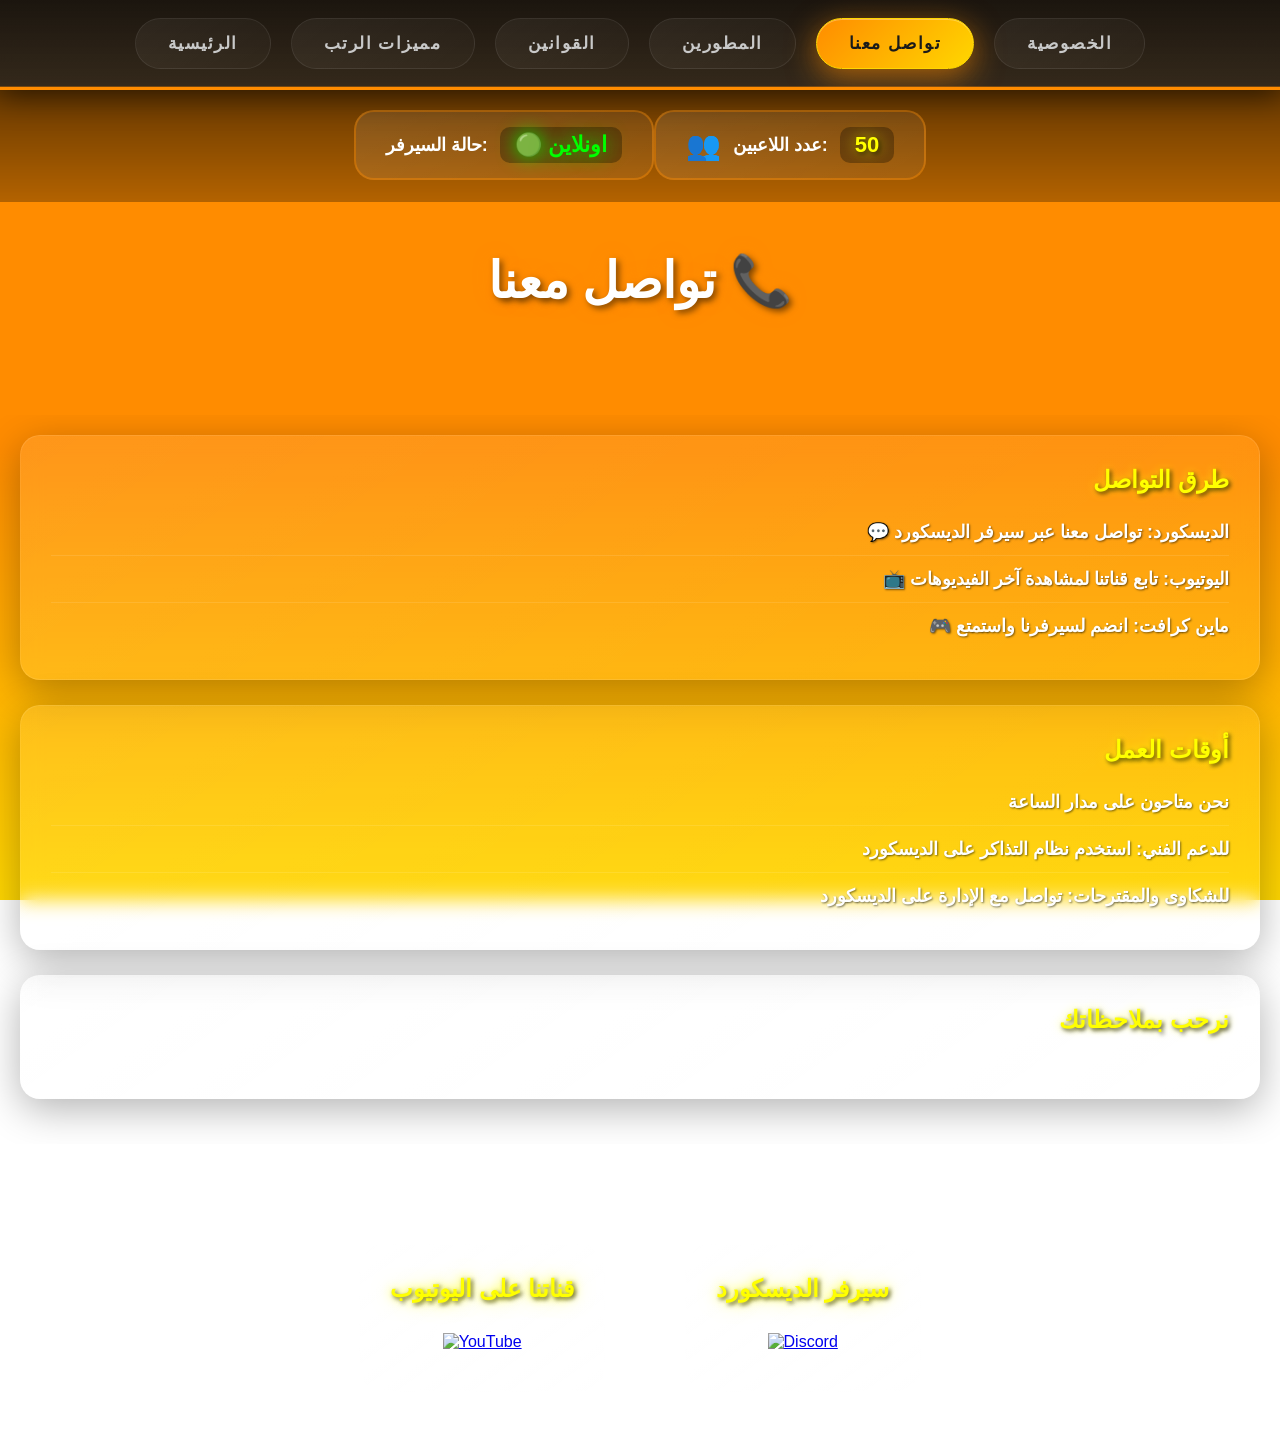
==== contact.html @ ff0eff97 "Add files via upload" ====
<!DOCTYPE html>
<html lang="ar">
<head>
    <meta charset="UTF-8">
    <meta name="viewport" content="width=device-width, initial-scale=1.0">
    <meta http-equiv="X-UA-Compatible" content="IE=edge">
    <meta name="description" content="تواصل معنا - XPMC Store">
    <meta name="keywords" content="XPMC, Minecraft, Server, Contact, تواصل">
    <meta http-equiv="Content-Security-Policy" content="default-src 'self'; script-src 'self' 'unsafe-inline'; style-src 'self' 'unsafe-inline' https://fonts.googleapis.com; font-src https://fonts.gstatic.com; img-src 'self' data: https://cdn-icons-png.flaticon.com;">
    <meta name="robots" content="noindex, nofollow">
    <title>XPMC Store - تواصل معنا</title>
    <link rel="icon" type="image/png" href="XPMC.png">
    <link rel="stylesheet" href="style.css">
    <script src="lang.js"></script>
    <script src="script.js"></script>
    <script>loadLanguage();</script>
</head>
<body>

    <nav>
        <a href="index.html" data-i18n="home">الرئيسية</a>
        <a href="features.html" data-i18n="features">مميزات الرتب</a>
        <a href="rules.html" data-i18n="rules">القوانين</a>
        <a href="team.html" data-i18n="team">المطورين</a>
        <a href="contact.html" class="active" data-i18n="contact">تواصل معنا</a>
        <a href="privacy.html" data-i18n="privacy">الخصوصية</a>
    </nav>

    <div class="server-status-bar">
        <div class="status-item server-status">
            <span class="status-label" data-i18n="serverStatus">حالة السيرفر:</span>
            <span class="status-value online" data-i18n="online">🟢 اونلاين</span>
        </div>
        <div class="status-item players-count">
            <span class="status-icon">👥</span>
            <span class="status-label" data-i18n="playersCount">عدد اللاعبين:</span>
            <span class="status-value">50</span>
        </div>
    </div>

    <header>
        <h1 data-i18n="contactTitle">تواصل معنا 📞</h1>
    </header>

    <section class="rules-container">
        
        <div class="rule-section">
            <h2 data-i18n="contactWays">طرق التواصل</h2>
            <ul>
                <li data-i18n="discord">💬 <strong>الديسكورد:</strong> تواصل معنا عبر سيرفر الديسكورد</li>
                <li data-i18n="youtube">📺 <strong>اليوتيوب:</strong> تابع قناتنا لمشاهدة آخر الفيديوهات</li>
                <li data-i18n="minecraft">🎮 <strong>ماين كرافت:</strong> انضم لسيرفرنا واستمتع</li>
            </ul>
        </div>

        <div class="rule-section">
            <h2 data-i18n="workHours">أوقات العمل</h2>
            <ul>
                <li data-i18n="available24">نحن متاحون على مدار الساعة</li>
                <li data-i18n="support">للدعم الفني: استخدم نظام التذاكر على الديسكورد</li>
                <li data-i18n="complaints">للشكاوى والمقترحات: تواصل مع الإدارة على الديسكورد</li>
            </ul>
        </div>

        <div class="rule-section">
            <h2 data-i18n="feedback">نرحب بملاحظاتك</h2>
            <p data-i18n="feedbackText">نحن نقدر ملاحظاتك واقتراحاتك لتطوير خدماتنا. لا تتردد في التواصل معنا!</p>
        </div>

    </section>

    <section class="social-section">
        <div class="social-item">
            <h2 data-i18n="youtubeChannel">قناتنا على اليوتيوب</h2>
            <a href="https://www.youtube.com/@_abdell_" target="_blank">
                <img src="https://cdn-icons-png.flaticon.com/512/1384/1384060.png" alt="YouTube" width="60">
            </a>
        </div>
        <div class="social-item">
            <h2 data-i18n="discordServer">سيرفر الديسكورد</h2>
            <a href="https://discord.gg/ksceUxcd" target="_blank">
                <img src="https://cdn-icons-png.flaticon.com/512/2111/2111370.png" alt="Discord" width="60">
            </a>
        </div>
    </section>

</body>
</html>
---- style.css ----
@import url('https://fonts.googleapis.com/css2?family=Tajawal:wght@400;500;700;800;900&display=swap');

* {
    margin: 0;
    padding: 0;
    box-sizing: border-box;
}

html {
    overflow-x: hidden;
}

body {
    font-family: 'Tajawal', sans-serif;
    background: linear-gradient(to bottom, #FF8C00 50%, #FFD700 100%);
    background-attachment: fixed;
    color: white;
    min-height: 100vh;
    text-align: center;
    overflow-x: hidden;
}

/* NAV */
nav {
    background: linear-gradient(180deg, rgba(15, 15, 15, 0.95), rgba(30, 30, 30, 0.9));
    padding: 18px 40px;
    display: flex;
    justify-content: center;
    align-items: center;
    gap: 20px;
    box-shadow: 0 5px 30px rgba(0, 0, 0, 0.6), inset 0 -1px 0 rgba(255, 140, 0, 0.3);
    border-bottom: 3px solid #FF8C00;
    position: sticky;
    top: 0;
    z-index: 1000;
    backdrop-filter: blur(10px);
    overflow-x: auto;
    white-space: nowrap;
    -webkit-overflow-scrolling: touch;
    scrollbar-width: none;
    scroll-behavior: smooth;
    -webkit-scroll-snap-type: x mandatory;
    scroll-snap-type: x mandatory;
}

nav::-webkit-scrollbar {
    display: none;
}

/* SERVER STATUS BAR */
.server-status-bar {
    display: flex;
    justify-content: center;
    align-items: center;
    padding: 20px 40px;
    background: linear-gradient(180deg, rgba(0,0,0,0.6), rgba(0,0,0,0.3));
    border-bottom: 2px solid rgba(255, 140, 0, 0.5);
}

.status-item {
    display: flex;
    align-items: center;
    gap: 12px;
    padding: 15px 30px;
    border-radius: 20px;
    background: linear-gradient(145deg, rgba(255, 255, 255, 0.1), rgba(255, 255, 255, 0.05));
    border: 2px solid rgba(255, 140, 0, 0.4);
    transition: all 0.4s cubic-bezier(0.34, 1.56, 0.64, 1);
}

.status-item:hover {
    transform: translateY(-3px) scale(1.02);
    box-shadow: 0 10px 30px rgba(255, 140, 0, 0.4);
    border-color: rgba(255, 215, 0, 0.6);
}

.status-icon {
    font-size: 28px;
    animation: bounce 1s ease-in-out infinite;
}

@keyframes bounce {
    0%, 100% { transform: translateY(0); }
    50% { transform: translateY(-5px); }
}

.status-label {
    font-size: 18px;
    font-weight: 700;
    color: #FFFFFF;
}

.status-value {
    font-size: 22px;
    font-weight: 900;
    color: #FFFF00;
    text-shadow: 0 0 15px rgba(255, 255, 0, 0.8), 2px 2px 4px rgba(0,0,0,0.8);
    background: rgba(0, 0, 0, 0.3);
    padding: 5px 15px;
    border-radius: 10px;
}

.status-value.online {
    color: #00FF00;
    text-shadow: 0 0 20px rgba(0, 255, 0, 0.9);
    animation: pulse 1.5s ease-in-out infinite;
}

@keyframes pulse {
    0%, 100% { opacity: 1; }
    50% { opacity: 0.7; }
}

@keyframes float {
    0%, 100% { transform: translateY(0); }
    50% { transform: translateY(-8px); }
}

nav a {
    color: #c9c9c9;
    text-decoration: none;
    font-size: 17px;
    padding: 14px 32px;
    border-radius: 30px;
    transition: all 0.4s cubic-bezier(0.34, 1.56, 0.64, 1);
    font-weight: 800;
    letter-spacing: 1.5px;
    text-transform: uppercase;
    position: relative;
    background: linear-gradient(145deg, rgba(255,255,255,0.05), rgba(255,255,255,0.02));
    border: 1px solid rgba(255, 255, 255, 0.08);
    flex-shrink: 0;
}

nav a::before {
    content: '';
    position: absolute;
    top: 0;
    left: 0;
    width: 100%;
    height: 100%;
    border-radius: 30px;
    background: linear-gradient(135deg, #FF8C00, #FFD700);
    opacity: 0;
    transition: all 0.4s ease;
    z-index: -1;
}

nav a:hover {
    color: white;
    transform: translateY(-4px) scale(1.02);
    box-shadow: 0 12px 35px rgba(255, 140, 0, 0.5), 0 4px 15px rgba(0, 0, 0, 0.3);
    border-color: rgba(255, 215, 0, 0.5);
    text-shadow: 0 2px 4px rgba(0, 0, 0, 0.3);
}

nav a.active {
    background: linear-gradient(135deg, #FF8C00, #FFD700);
    color: #1a1a1a;
    box-shadow: 0 8px 30px rgba(255, 140, 0, 0.6), inset 0 1px 0 rgba(255, 255, 255, 0.3);
    border-color: #FFD700;
    text-shadow: none;
}

/* Language Button */
.lang-btn {
    padding: 8px 16px;
    border-radius: 20px;
    border: 2px solid #FFD700;
    background: transparent;
    color: #FFD700;
    font-weight: 800;
    font-size: 14px;
    cursor: pointer;
    transition: all 0.3s;
    margin-left: 15px;
    flex-shrink: 0;
}

.lang-btn:hover {
    background: #FFD700;
    color: #1a1a1a;
}


.user-info {
    display: flex;
    align-items: center;
    gap: 15px;
}

.user-name {
    color: #FFD700;
    font-weight: 700;
}

.logout-btn {
    padding: 6px 14px;
    border-radius: 15px;
    border: none;
    background: #dc3545;
    color: white;
    font-size: 12px;
    cursor: pointer;
    transition: all 0.3s;
}

.logout-btn:hover {
    background: #c82333;
}

/* HEADER */
header {
    padding: 50px 20px;
    position: relative;
}

.logo {
    width: 140px;
    height: auto;
    border-radius: 20px;
    box-shadow: 0 0 30px rgba(255, 140, 0, 0.6);
    margin-bottom: 20px;
    transition: all 0.4s;
    border: 3px solid rgba(255, 215, 0, 0.3);
}

.logo:hover {
    transform: scale(1.05) rotate(2deg);
    box-shadow: 0 0 50px rgba(255, 140, 0, 0.8);
}

.tagline {
    font-size: 24px;
    margin-bottom: 30px;
    font-weight: bold;
    color: #FFFFFF;
    text-shadow: 2px 2px 4px rgba(0,0,0,0.7);
}

.server-info {
    display: flex;
    justify-content: center;
    gap: 20px;
    flex-wrap: wrap;
}

.ip-box {
    background: linear-gradient(145deg, rgba(0,0,0,0.7), rgba(0,0,0,0.5));
    padding: 18px 30px;
    border-radius: 15px;
    cursor: pointer;
    transition: all 0.4s cubic-bezier(0.34, 1.56, 0.64, 1);
    border: 2px solid #FF8C00;
    position: relative;
    overflow: hidden;
}

.ip-box::before {
    content: '';
    position: absolute;
    top: 0;
    left: -100%;
    width: 100%;
    height: 100%;
    background: linear-gradient(90deg, transparent, rgba(255,255,255,0.1), transparent);
    transition: 0.5s;
}

.ip-box:hover::before {
    left: 100%;
}

.ip-box:hover {
    background: linear-gradient(135deg, #FF8C00, #FFA500);
    transform: scale(1.05) translateY(-3px);
    box-shadow: 0 10px 30px rgba(255, 140, 0, 0.5);
    border-color: #FFD700;
}

.ip-label {
    display: block;
    font-size: 14px;
    color: #FFFF00;
    margin-bottom: 5px;
    text-shadow: 0 0 8px rgba(255, 255, 0, 0.6);
    font-weight: bold;
}

.ip-box:hover .ip-label {
    color: white;
}

.ip-address {
    font-size: 18px;
    font-weight: bold;
    font-family: monospace;
}

.how-to-buy {
    margin-top: 30px;
    padding: 22px 35px;
    background: linear-gradient(135deg, rgba(255,140,0,0.3), rgba(255,215,0,0.3));
    border: 3px solid #FFFF00;
    border-radius: 18px;
    font-size: 18px;
    max-width: 700px;
    margin-left: auto;
    margin-right: auto;
    font-weight: bold;
    text-shadow: 1px 1px 2px rgba(0,0,0,0.5);
    box-shadow: 0 5px 25px rgba(255, 215, 0, 0.3);
    transition: all 0.3s;
    color: #FFFF00;
}

.how-to-buy:hover {
    transform: translateY(-3px);
    box-shadow: 0 8px 35px rgba(255, 215, 0, 0.4);
}

.work-time {
    margin-top: 20px;
    font-size: 18px;
    font-weight: 700;
    color: #00FF00;
    text-shadow: 0 0 15px rgba(0, 255, 0, 0.7), 2px 2px 4px rgba(0,0,0,0.8);
    animation: pulse 2s ease-in-out infinite;
}

.buy-hint {
    display: none;
}

header h1 {
    font-size: 50px;
    margin-bottom: 15px;
    color: #FFFFFF;
    font-weight: 900;
    text-shadow: 3px 3px 6px rgba(0,0,0,0.5), 0 0 20px rgba(255, 140, 0, 0.3);
    animation: headerGlow 2s ease-in-out infinite alternate;
}

@keyframes headerGlow {
    from {
        text-shadow: 3px 3px 6px rgba(0,0,0,0.5), 0 0 20px rgba(255, 140, 0, 0.3);
    }
    to {
        text-shadow: 3px 3px 6px rgba(0,0,0,0.5), 0 0 40px rgba(255, 140, 0, 0.6);
    }
}

/* CARDS */
.lands {
    display: flex;
    justify-content: center;
    flex-wrap: wrap;
    gap: 30px;
    margin-top: 40px;
}

.card {
    background: linear-gradient(145deg, rgba(255, 255, 255, 0.1), rgba(255, 255, 255, 0.05));
    backdrop-filter: blur(10px);
    padding: 35px 30px;
    border-radius: 25px;
    width: 280px;
    transition: all 0.4s cubic-bezier(0.34, 1.56, 0.64, 1);
    box-shadow: 0 10px 40px rgba(0,0,0,0.4);
    border: 1px solid rgba(255, 255, 255, 0.1);
    position: relative;
    overflow: hidden;
}

.card::before {
    content: '';
    position: absolute;
    top: 0;
    left: 0;
    width: 100%;
    height: 4px;
    background: linear-gradient(90deg, #FF8C00, #FFD700);
}

.card:hover {
    transform: translateY(-15px) scale(1.02);
    box-shadow: 0 20px 50px rgba(255, 140, 0, 0.4);
    border-color: rgba(255, 215, 0, 0.3);
}

.card h2 {
    font-size: 38px;
    margin-bottom: 25px;
    color: #FFFF00;
    font-weight: 900;
    text-shadow: 0 0 20px rgba(255, 255, 0, 0.9), 0 0 40px rgba(255, 255, 0, 0.5), 2px 2px 4px rgba(0,0,0,0.8);
}

.card p {
    font-size: 28px;
    line-height: 2.2;
    color: #FFFFFF;
    text-shadow: 1px 1px 2px rgba(0,0,0,0.8);
    font-weight: 700;
}

.card ul {
    list-style: none;
    text-align: right;
    margin-top: 15px;
}

.card li {
    padding: 12px 0;
    font-size: 26px;
    font-weight: 700;
    color: #FFFFFF;
    text-shadow: 1px 1px 2px rgba(0,0,0,0.8);
}

.features {
    display: flex;
    justify-content: center;
    flex-wrap: wrap;
    gap: 35px;
    margin-top: 50px;
    padding: 30px;
}

/* RULES PAGE */
.rules-container {
    max-width: 800px;
    margin: 40px auto;
    padding: 20px;
    text-align: right;
}

.rule-section {
    background: linear-gradient(145deg, rgba(255, 255, 255, 0.1), rgba(255, 255, 255, 0.05));
    backdrop-filter: blur(10px);
    padding: 30px;
    border-radius: 20px;
    margin-bottom: 25px;
    box-shadow: 0 10px 40px rgba(0,0,0,0.3);
    border: 1px solid rgba(255, 255, 255, 0.1);
    transition: all 0.3s;
}

.rule-section:hover {
    transform: translateY(-5px);
    box-shadow: 0 15px 50px rgba(255, 140, 0, 0.2);
    border-color: rgba(255, 215, 0, 0.2);
}

.rule-section h2 {
    color: #FFFF00;
    margin-bottom: 15px;
    font-size: 24px;
    font-weight: 800;
    text-shadow: 0 0 10px rgba(255, 255, 0, 0.6), 2px 2px 4px rgba(0,0,0,0.8);
}

.rule-section ul {
    list-style: none;
}

.rule-section li {
    padding: 12px 0;
    border-bottom: 1px solid rgba(255,255,255,0.1);
    color: #FFFFFF;
    text-shadow: 1px 1px 2px rgba(0,0,0,0.5);
    font-size: 18px;
    font-weight: 600;
}

.rule-section li:last-child {
    border-bottom: none;
}

.rule-num {
    background: #FF8C00;
    color: white;
    padding: 3px 8px;
    border-radius: 5px;
    margin-left: 10px;
    font-size: 12px;
}

.punishments li {
    font-size: 16px;
}

.note {
    color: #FFFF00;
    margin-top: 15px;
    font-style: italic;
    text-shadow: 0 0 8px rgba(255, 255, 0, 0.5), 1px 1px 2px rgba(0,0,0,0.8);
}

/* TEAM PAGE */
.team-container {
    max-width: 800px;
    margin: 40px auto;
    padding: 20px;
}

.team-section {
    margin-bottom: 30px;
}

.team-section h2 {
    color: #FFFF00;
    margin-bottom: 15px;
    font-size: 24px;
    font-weight: 800;
    text-shadow: 0 0 10px rgba(255, 255, 0, 0.6), 2px 2px 4px rgba(0,0,0,0.8);
}

.team-card {
    background: linear-gradient(145deg, rgba(255, 255, 255, 0.1), rgba(255, 255, 255, 0.05));
    backdrop-filter: blur(10px);
    padding: 25px;
    border-radius: 20px;
    margin-bottom: 20px;
    box-shadow: 0 10px 40px rgba(0,0,0,0.3);
    text-align: center;
    border: 2px solid rgba(255, 140, 0, 0.3);
    transition: all 0.4s;
}

.team-card:hover {
    transform: translateY(-5px);
    box-shadow: 0 15px 50px rgba(255, 140, 0, 0.3);
}

.team-card.owner {
    border: 2px solid #FFD700;
    background: linear-gradient(145deg, rgba(255, 215, 0, 0.15), rgba(255, 215, 0, 0.05));
}

.team-card h3 {
    font-size: 22px;
    margin-bottom: 8px;
    color: #FFFFFF;
}

.team-card h3.owner-name {
    color: #FF0000;
    font-size: 28px;
    font-weight: 900;
    text-shadow: 0 0 15px rgba(255, 0, 0, 0.8), 0 0 30px rgba(255, 0, 0, 0.5), 2px 2px 4px rgba(0,0,0,0.8);
    text-decoration: underline;
    text-decoration-color: #FFD700;
    text-underline-offset: 5px;
}

.team-card h3.dev-name {
    color: #0099FF;
    font-size: 24px;
    font-weight: 800;
    text-shadow: 0 0 15px rgba(0, 153, 255, 0.8), 0 0 30px rgba(0, 153, 255, 0.5), 2px 2px 4px rgba(0,0,0,0.8);
}

.team-card h3.assistant-name {
    color: #0a0a0a;
    font-size: 24px;
    font-weight: 800;
    text-shadow: 0 0 15px rgba(255, 255, 255, 0.9), 2px 2px 4px rgba(255,255,255,1);
}

/* THANK YOU SECTION */
.thank-you-section {
    background: linear-gradient(145deg, rgba(255, 140, 0, 0.2), rgba(255, 215, 0, 0.1));
    padding: 30px;
    margin: 30px auto;
    max-width: 600px;
    border-radius: 20px;
    border: 2px solid rgba(255, 215, 0, 0.3);
    box-shadow: 0 10px 40px rgba(0,0,0,0.3);
}

.thank-you-section p {
    font-size: 22px;
    font-weight: 700;
    color: #FFFFFF;
    text-shadow: 1px 1px 3px rgba(0,0,0,0.5);
    margin-bottom: 15px;
}

.developer-credit {
    font-size: 20px !important;
    color: #e0e0e0 !important;
}

.dev-highlight {
    color: #0099FF !important;
    font-weight: 900;
    text-shadow: 0 0 15px rgba(0, 153, 255, 0.8), 2px 2px 4px rgba(0,0,0,0.5);
}

.team-card p {
    color: #FFFFFF;
    text-shadow: 1px 1px 2px rgba(0,0,0,0.5);
}

.team-card p.light-text {
    color: #FFFFFF;
    font-weight: 500;
    text-shadow: 1px 1px 2px rgba(0,0,0,0.5);
}

.team-card p.owner-text {
    color: #FFFF00;
    font-weight: bold;
    text-shadow: 0 0 8px rgba(255, 255, 0, 0.5);
}

.team-card p.assistant-text {
    color: #00ffcc;
}

.price {
    color: #FFFF00;
    font-size: 22px;
    margin: 18px 0;
    font-weight: bold;
    text-shadow: 0 0 15px rgba(255, 255, 0, 0.7), 2px 2px 4px rgba(0,0,0,0.8);
}

/* MODERN BUTTON */
button {
    padding: 14px 30px;
    border-radius: 50px;
    border: none;
    font-size: 16px;
    cursor: pointer;
    background: linear-gradient(135deg, #FF8C00, #FFD700);
    color: white;
    font-weight: bold;
    transition: all 0.4s cubic-bezier(0.34, 1.56, 0.64, 1);
    box-shadow: 0 5px 20px rgba(255, 140, 0, 0.4);
    position: relative;
    overflow: hidden;
}

button::before {
    content: '';
    position: absolute;
    top: 0;
    left: -100%;
    width: 100%;
    height: 100%;
    background: linear-gradient(90deg, transparent, rgba(255,255,255,0.3), transparent);
    transition: 0.5s;
}

button:hover::before {
    left: 100%;
}

button:hover {
    transform: scale(1.08) translateY(-3px);
    box-shadow: 0 10px 30px rgba(255, 215, 0, 0.6);
}

/* POPUP */
.popup {
    display: none;
    position: fixed;
    inset: 0;
    background: rgba(0,0,0,0.85);
    backdrop-filter: blur(5px);
    z-index: 2000;
}

.popup-content {
    background: linear-gradient(145deg, #2a1a0a, #1a0f05);
    padding: 35px;
    width: 350px;
    border-radius: 25px;
    margin: 150px auto;
    box-shadow: 0 0 50px rgba(255, 140, 0, 0.5), inset 0 0 30px rgba(255, 140, 0, 0.1);
    border: 2px solid rgba(255, 215, 0, 0.3);
    position: relative;
    animation: popupSlide 0.3s ease;
}

@keyframes popupSlide {
    from {
        opacity: 0;
        transform: translateY(-30px);
    }
    to {
        opacity: 1;
        transform: translateY(0);
    }
}

.popup-content h2 {
    margin-bottom: 15px;
    color: #FFFF00;
    text-shadow: 0 0 10px rgba(255, 255, 0, 0.7), 2px 2px 4px rgba(0,0,0,0.8);
}

input {
    padding: 14px 18px;
    width: 100%;
    border-radius: 12px;
    border: 2px solid rgba(255, 140, 0, 0.3);
    margin: 15px 0;
    outline: none;
    background: rgba(0, 0, 0, 0.5);
    color: white;
    font-size: 16px;
    transition: all 0.3s;
}

input:focus {
    border-color: #FFD700;
    box-shadow: 0 0 15px rgba(255, 215, 0, 0.3);
}

.close {
    background: linear-gradient(135deg, #dc3545, #c82333);
    color: white;
    margin-top: 10px;
    border: none;
}

.close:hover {
    background: linear-gradient(135deg, #c82333, #bd2130);
    box-shadow: 0 5px 20px rgba(220, 53, 69, 0.5);
}

/* SOCIAL SECTION */
.lands, .features, .team-container, .rules-container {
    max-width: 100%;
    overflow-x: hidden;
}

.social-section {
    margin-top: 60px;
    padding: 40px;
    display: flex;
    justify-content: center;
    gap: 80px;
    flex-wrap: wrap;
    max-width: 100%;
    overflow-x: hidden;
}

.social-item {
    text-align: center;
    background: linear-gradient(145deg, rgba(255, 255, 255, 0.08), rgba(255, 255, 255, 0.03));
    padding: 30px;
    border-radius: 25px;
    backdrop-filter: blur(10px);
    border: 1px solid rgba(255, 255, 255, 0.1);
    transition: all 0.4s;
}

.social-item:hover {
    transform: translateY(-10px);
    box-shadow: 0 20px 50px rgba(255, 140, 0, 0.3);
    border-color: rgba(255, 215, 0, 0.3);
}

.social-item h2 {
    margin-bottom: 20px;
    font-size: 24px;
    font-weight: 800;
    color: #FFFF00;
    text-shadow: 0 0 10px rgba(255, 255, 0, 0.8), 0 0 20px rgba(255, 255, 0, 0.5), 2px 2px 4px rgba(0,0,0,0.8);
}

.social-item a {
    display: inline-block;
    transition: all 0.4s cubic-bezier(0.34, 1.56, 0.64, 1);
    padding: 10px;
    border-radius: 15px;
    background: rgba(255, 255, 255, 0.1);
}

.social-item a:hover {
    transform: scale(1.15) translateY(-5px);
    background: rgba(255, 255, 255, 0.2);
    box-shadow: 0 10px 30px rgba(255, 140, 0, 0.4);
}

/* Mobile Navigation - Horizontal Scroll */
@media screen and (max-width: 768px) {
    nav {
        padding: 12px 15px;
        gap: 8px;
        justify-content: flex-start;
    }
    
    nav a {
        padding: 8px 14px;
        font-size: 12px;
        scroll-snap-align: center;
    }
    
    .lang-btn {
        padding: 6px 10px;
        font-size: 11px;
        margin-left: 6px;
        scroll-snap-align: center;
    }
    
    /* Scroll hint arrows */
    nav::after,
    nav::before {
        content: '';
        position: absolute;
        top: 50%;
        transform: translateY(-50%);
        width: 40px;
        height: 40px;
        background: linear-gradient(to right, rgba(0,0,0,0.8), transparent);
        pointer-events: none;
        opacity: 0.5;
    }
    
    nav::before {
        left: 0;
        background: linear-gradient(to right, rgba(0,0,0,0.8), transparent);
    }
    
    nav::after {
        right: 0;
        background: linear-gradient(to left, rgba(0,0,0,0.8), transparent);
    }
}
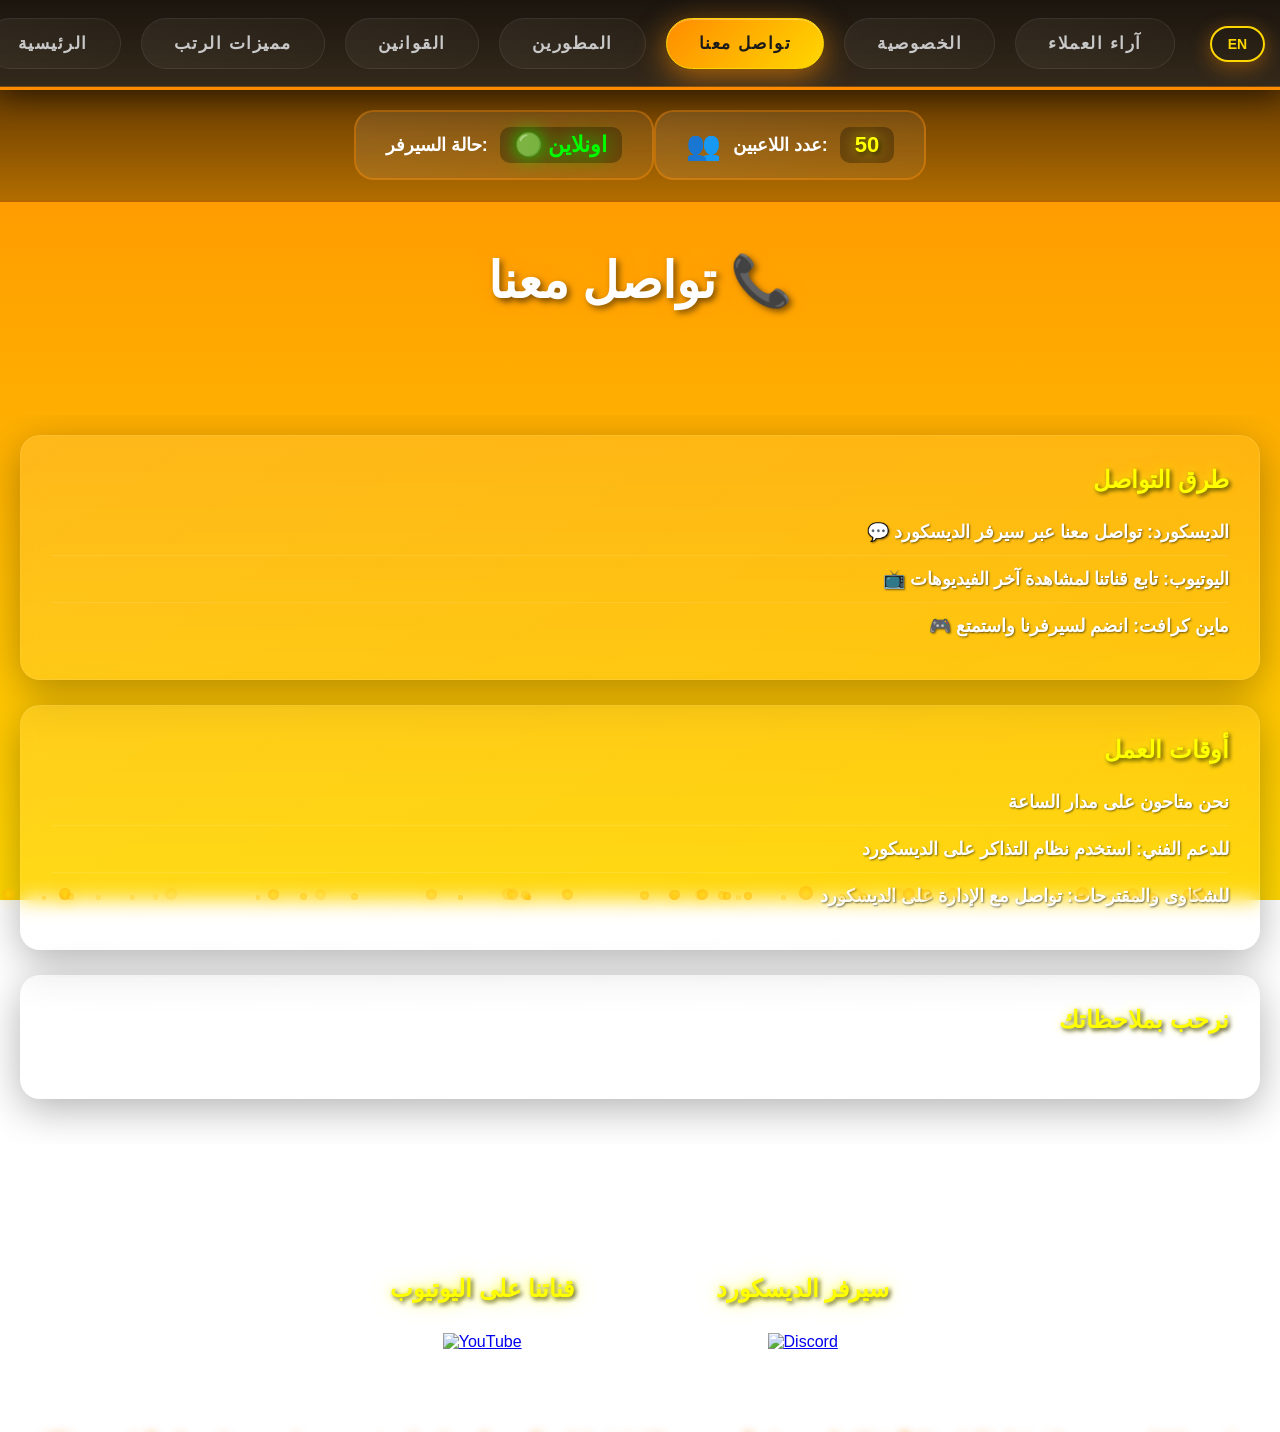
==== commit 811635b1: "Add files via upload" ====
--- a/contact.html
+++ b/contact.html
@@ -24,6 +24,8 @@
         <a href="team.html" data-i18n="team">المطورين</a>
         <a href="contact.html" class="active" data-i18n="contact">تواصل معنا</a>
         <a href="privacy.html" data-i18n="privacy">الخصوصية</a>
+        <a href="reviews.html" data-i18n="reviews">آراء العملاء</a>
+        <button id="langBtn" class="lang-btn" onclick="changeLanguage()">EN</button>
     </nav>
 
     <div class="server-status-bar">
--- a/style.css
+++ b/style.css
@@ -12,12 +12,69 @@
 
 body {
     font-family: 'Tajawal', sans-serif;
-    background: linear-gradient(to bottom, #FF8C00 50%, #FFD700 100%);
+    background: linear-gradient(to bottom, #FF8C00, #FFD700);
     background-attachment: fixed;
     color: white;
     min-height: 100vh;
     text-align: center;
     overflow-x: hidden;
+    position: relative;
+}
+
+/* Particles Animation */
+.particle {
+    position: fixed;
+    background: radial-gradient(circle, #FFD700, #FF8C00);
+    border-radius: 50%;
+    pointer-events: none;
+    z-index: 0;
+    animation: fall linear infinite;
+    box-shadow: 0 0 10px rgba(255, 140, 0, 0.5);
+}
+
+.particle-rise {
+    position: fixed;
+    background: radial-gradient(circle, #FFD700, #FFA500);
+    border-radius: 50%;
+    pointer-events: none;
+    z-index: 0;
+    animation: rise linear infinite;
+    box-shadow: 0 0 15px rgba(255, 215, 0, 0.6);
+    bottom: 0;
+}
+
+@keyframes fall {
+    0% {
+        transform: translateY(-100vh) rotate(0deg);
+        opacity: 0;
+    }
+    10% {
+        opacity: 1;
+    }
+    90% {
+        opacity: 1;
+    }
+    100% {
+        transform: translateY(100vh) rotate(360deg);
+        opacity: 0;
+    }
+}
+
+@keyframes rise {
+    0% {
+        transform: translateY(100vh) rotate(0deg);
+        opacity: 0;
+    }
+    10% {
+        opacity: 1;
+    }
+    90% {
+        opacity: 0.8;
+    }
+    100% {
+        transform: translateY(-100vh) rotate(-180deg);
+        opacity: 0;
+    }
 }
 
 /* NAV */
@@ -278,6 +335,31 @@
     border-color: #FFD700;
 }
 
+.ip-box:active {
+    transform: scale(0.95) translateY(0);
+    box-shadow: 0 5px 15px rgba(255, 140, 0, 0.3);
+}
+
+.ip-box.copied {
+    background: linear-gradient(135deg, #00c853, #69f0ae) !important;
+    border-color: #00FF00 !important;
+    animation: copyPulse 0.5s ease-out;
+}
+
+.ip-box.copied .ip-label {
+    color: white;
+}
+
+.ip-box.copied .ip-address {
+    color: #1a1a2e;
+}
+
+@keyframes copyPulse {
+    0% { transform: scale(1); }
+    50% { transform: scale(1.1); }
+    100% { transform: scale(1); }
+}
+
 .ip-label {
     display: block;
     font-size: 14px;
@@ -328,6 +410,86 @@
     animation: pulse 2s ease-in-out infinite;
 }
 
+/* Modern Toast Notification */
+.copy-toast {
+    position: fixed;
+    bottom: 30px;
+    left: 50%;
+    transform: translateX(-50%) translateY(100px);
+    background: linear-gradient(135deg, #1a1a2e 0%, #16213e 50%, #0f3460 100%);
+    padding: 16px 24px;
+    border-radius: 16px;
+    display: flex;
+    align-items: center;
+    gap: 16px;
+    box-shadow: 0 10px 40px rgba(0, 0, 0, 0.5), 
+                0 0 20px rgba(255, 140, 0, 0.2),
+                inset 0 1px 0 rgba(255, 255, 255, 0.1);
+    border: 1px solid rgba(255, 140, 0, 0.3);
+    z-index: 9999;
+    opacity: 0;
+    transition: all 0.4s cubic-bezier(0.34, 1.56, 0.64, 1);
+}
+
+.copy-toast.show {
+    transform: translateX(-50%) translateY(0);
+    opacity: 1;
+}
+
+.toast-icon {
+    width: 48px;
+    height: 48px;
+    background: linear-gradient(135deg, #FF8C00, #FFD700);
+    border-radius: 12px;
+    display: flex;
+    align-items: center;
+    justify-content: center;
+    font-size: 24px;
+    box-shadow: 0 4px 15px rgba(255, 140, 0, 0.4);
+}
+
+.toast-content {
+    display: flex;
+    flex-direction: column;
+    gap: 4px;
+}
+
+.toast-message {
+    color: #FFFFFF;
+    font-size: 16px;
+    font-weight: 700;
+}
+
+.toast-ip {
+    color: #FFD700;
+    font-size: 14px;
+    font-family: monospace;
+    background: rgba(255, 215, 0, 0.1);
+    padding: 4px 10px;
+    border-radius: 6px;
+}
+
+.toast-check {
+    width: 32px;
+    height: 32px;
+    background: linear-gradient(135deg, #00c853, #69f0ae);
+    border-radius: 50%;
+    display: flex;
+    align-items: center;
+    justify-content: center;
+    color: white;
+    font-weight: bold;
+    font-size: 18px;
+    box-shadow: 0 4px 15px rgba(0, 200, 83, 0.4);
+    animation: popIn 0.3s ease-out;
+}
+
+@keyframes popIn {
+    0% { transform: scale(0); }
+    70% { transform: scale(1.2); }
+    100% { transform: scale(1); }
+}
+
 .buy-hint {
     display: none;
 }
@@ -352,24 +514,11 @@
 
 /* CARDS */
 .lands {
-    display: flex;
-    justify-content: center;
-    flex-wrap: wrap;
-    gap: 30px;
-    margin-top: 40px;
+    display: none;
 }
 
 .card {
-    background: linear-gradient(145deg, rgba(255, 255, 255, 0.1), rgba(255, 255, 255, 0.05));
-    backdrop-filter: blur(10px);
-    padding: 35px 30px;
-    border-radius: 25px;
-    width: 280px;
-    transition: all 0.4s cubic-bezier(0.34, 1.56, 0.64, 1);
-    box-shadow: 0 10px 40px rgba(0,0,0,0.4);
-    border: 1px solid rgba(255, 255, 255, 0.1);
-    position: relative;
-    overflow: hidden;
+    display: none;
 }
 
 .card::before {
@@ -419,12 +568,7 @@
 }
 
 .features {
-    display: flex;
-    justify-content: center;
-    flex-wrap: wrap;
-    gap: 35px;
-    margin-top: 50px;
-    padding: 30px;
+    display: none;
 }
 
 /* RULES PAGE */
@@ -554,6 +698,16 @@
     text-underline-offset: 5px;
 }
 
+.team-card .owner-avatar {
+    width: 120px;
+    height: 120px;
+    border-radius: 50%;
+    margin-bottom: 15px;
+    border: 3px solid #FF0000;
+    object-fit: cover;
+    box-shadow: 0 0 15px rgba(255, 0, 0, 0.5);
+}
+
 .team-card h3.dev-name {
     color: #0099FF;
     font-size: 24px;
@@ -561,11 +715,31 @@
     text-shadow: 0 0 15px rgba(0, 153, 255, 0.8), 0 0 30px rgba(0, 153, 255, 0.5), 2px 2px 4px rgba(0,0,0,0.8);
 }
 
+.team-card .dev-avatar {
+    width: 120px;
+    height: 120px;
+    border-radius: 50%;
+    margin-bottom: 15px;
+    border: 3px solid #0099FF;
+    object-fit: cover;
+    box-shadow: 0 0 15px rgba(0, 153, 255, 0.5);
+}
+
 .team-card h3.assistant-name {
     color: #0a0a0a;
     font-size: 24px;
     font-weight: 800;
     text-shadow: 0 0 15px rgba(255, 255, 255, 0.9), 2px 2px 4px rgba(255,255,255,1);
+}
+
+.team-card .assistant-avatar {
+    width: 120px;
+    height: 120px;
+    border-radius: 50%;
+    margin-bottom: 15px;
+    border: 3px solid #FFD700;
+    object-fit: cover;
+    box-shadow: 0 0 15px rgba(255, 215, 0, 0.5);
 }
 
 /* THANK YOU SECTION */
@@ -831,4 +1005,364 @@
         right: 0;
         background: linear-gradient(to left, rgba(0,0,0,0.8), transparent);
     }
+}
+
+/* RANKS SECTION - NEW DESIGN */
+.ranks-section {
+    padding: 50px 20px;
+    background: linear-gradient(to bottom, #FF8C00, #FFD700);
+}
+
+.section-title {
+    font-size: 42px;
+    color: #ffffff;
+    text-align: center;
+    margin-bottom: 50px;
+    font-weight: 800;
+    text-transform: uppercase;
+    letter-spacing: 3px;
+    text-shadow: 0 0 20px rgba(255, 140, 0, 0.5);
+}
+
+.ranks-container {
+    display: flex;
+    justify-content: center;
+    flex-wrap: wrap;
+    gap: 30px;
+    max-width: 1400px;
+    margin: 0 auto;
+}
+
+.rank-card {
+    background: linear-gradient(145deg, #cc7000, #995500);
+    border-radius: 20px;
+    padding: 0;
+    width: 320px;
+    min-height: 400px;
+    position: relative;
+    overflow: hidden;
+    transition: all 0.4s cubic-bezier(0.34, 1.56, 0.64, 1);
+    border: 2px solid rgba(255, 255, 255, 0.4);
+    box-shadow: 0 10px 40px rgba(0, 0, 0, 0.3);
+}
+
+.rank-image {
+    width: 100%;
+    height: 280px;
+    object-fit: contain;
+    background: rgba(0,0,0,0.2);
+    padding: 15px;
+    display: block;
+}
+
+.rank-card::before {
+    content: '';
+    position: absolute;
+    top: 0;
+    left: 0;
+    width: 100%;
+    height: 5px;
+    background: linear-gradient(90deg, #FF8C00, #FFD700);
+}
+
+.rank-card.vip::before {
+    background: linear-gradient(90deg, #FF8C00, #FFA500);
+}
+
+.rank-card.mvp::before {
+    background: linear-gradient(90deg, #FFD700, #FFFF00);
+}
+
+.rank-card:hover {
+    transform: translateY(-15px) scale(1.03);
+    box-shadow: 0 25px 60px rgba(0, 0, 0, 0.6), 0 0 30px rgba(255, 140, 0, 0.2);
+    border-color: rgba(255, 140, 0, 0.4);
+}
+
+.rank-header {
+    background: linear-gradient(180deg, rgba(255,255,255,0.05), transparent);
+    padding: 30px 20px;
+    text-align: center;
+    border-bottom: 1px solid rgba(255,255,255,0.1);
+}
+
+.rank-name {
+    display: block;
+    font-size: 36px;
+    font-weight: 900;
+    color: #ffffff;
+    text-transform: uppercase;
+    letter-spacing: 2px;
+    margin-bottom: 10px;
+}
+
+.rank-card.vip .rank-name { color: #FFA500; text-shadow: 0 0 20px rgba(255, 165, 0, 0.5); }
+.rank-card.mvp .rank-name { color: #FFD700; text-shadow: 0 0 20px rgba(255, 215, 0, 0.5); }
+
+.rank-price {
+    font-size: 32px;
+    font-weight: 800;
+    color: #ffffff;
+}
+
+.rank-price span {
+    font-size: 16px;
+    color: rgba(255,255,255,0.6);
+}
+
+.rank-perks {
+    padding: 25px 20px;
+}
+
+.perk {
+    display: flex;
+    align-items: center;
+    gap: 12px;
+    padding: 12px 0;
+    color: rgba(255,255,255,0.8);
+    font-size: 15px;
+    font-weight: 500;
+    border-bottom: 1px solid rgba(255,255,255,0.05);
+}
+
+.perk:last-child {
+    border-bottom: none;
+}
+
+.perk-icon {
+    width: 24px;
+    height: 24px;
+    background: linear-gradient(135deg, #FFD700, #FF8C00);
+    border-radius: 50%;
+    display: flex;
+    align-items: center;
+    justify-content: center;
+    font-size: 14px;
+    color: #1a1a2e;
+    font-weight: bold;
+    flex-shrink: 0;
+}
+
+.perk.highlight {
+    color: #ffd700;
+    font-weight: 700;
+    font-size: 14px;
+    padding: 15px 0;
+    text-transform: uppercase;
+    letter-spacing: 1px;
+}
+
+.perk.highlight .perk-icon {
+    background: linear-gradient(135deg, #ffd700, #ffaa00);
+}
+
+.buy-btn {
+    display: block;
+    width: calc(100% - 40px);
+    margin: 0 20px 25px;
+    padding: 16px 30px;
+    background: linear-gradient(135deg, #FF8C00, #FFD700);
+    border: none;
+    border-radius: 12px;
+    color: white;
+    font-size: 16px;
+    font-weight: 800;
+    text-transform: uppercase;
+    letter-spacing: 2px;
+    cursor: pointer;
+    transition: all 0.3s;
+    box-shadow: 0 5px 20px rgba(255, 140, 0, 0.4);
+}
+
+.buy-btn:hover {
+    transform: scale(1.05);
+    box-shadow: 0 8px 30px rgba(255, 140, 0, 0.6);
+}
+
+.rank-card.vip .buy-btn { background: linear-gradient(135deg, #FF8C00, #FFA500); box-shadow: 0 5px 20px rgba(255, 140, 0, 0.4); }
+.rank-card.mvp .buy-btn { background: linear-gradient(135deg, #FFD700, #FFA500); box-shadow: 0 5px 20px rgba(255, 215, 0, 0.4); }
+
+.view-features {
+    text-align: center;
+    margin-top: 40px;
+    font-size: 22px;
+    font-weight: 800;
+    color: #FFFF00;
+    text-shadow: 0 0 10px rgba(255, 255, 0, 0.8), 2px 2px 4px rgba(0,0,0,0.8);
+}
+
+.view-features a {
+    color: #FFFF00;
+    text-decoration: underline;
+    font-weight: 900;
+    transition: all 0.3s;
+}
+
+.view-features a:hover {
+    color: #FFD700;
+    text-shadow: 0 0 20px rgba(255, 215, 0, 1);
+}
+
+/* Features Page */
+.features-header {
+    padding: 40px 20px;
+    background: linear-gradient(to bottom, #FF8C00, #FFD700);
+}
+
+.features-header h1 {
+    color: #ffffff;
+    font-size: 42px;
+    font-weight: 800;
+}
+
+/* Reviews Page */
+.reviews-header {
+    padding: 40px 20px;
+    background: linear-gradient(to bottom, #FF8C00, #FFD700);
+}
+
+.reviews-header h1 {
+    font-size: 42px;
+    color: #ffffff;
+    font-weight: 800;
+    margin-bottom: 10px;
+}
+
+.reviews-header p {
+    font-size: 20px;
+    color: rgba(255,255,255,0.9);
+}
+
+.add-review-section {
+    max-width: 600px;
+    margin: 40px auto;
+    padding: 35px;
+    background: linear-gradient(145deg, rgba(0, 150, 255, 0.2), rgba(0, 100, 200, 0.15));
+    border-radius: 20px;
+    border: 2px solid rgba(100, 180, 255, 0.4);
+    box-shadow: 0 10px 30px rgba(0, 0, 0, 0.3);
+}
+
+.add-review-section h2 {
+    color: #74b9ff;
+    margin-bottom: 25px;
+    font-size: 28px;
+    text-shadow: 0 0 10px rgba(116, 185, 255, 0.5);
+}
+
+#reviewForm {
+    display: flex;
+    flex-direction: column;
+    gap: 18px;
+}
+
+#reviewForm input,
+#reviewForm select,
+#reviewForm textarea {
+    padding: 18px;
+    border-radius: 12px;
+    border: 2px solid rgba(255, 215, 0, 0.4);
+    background: rgba(0, 0, 0, 0.4);
+    color: #ffffff;
+    font-family: 'Tajawal', sans-serif;
+    font-size: 16px;
+    font-weight: 500;
+}
+
+#reviewForm input:focus,
+#reviewForm select:focus,
+#reviewForm textarea:focus {
+    outline: none;
+    border-color: #74b9ff;
+}
+
+#reviewForm textarea {
+    min-height: 100px;
+    resize: vertical;
+}
+
+#reviewForm select {
+    cursor: pointer;
+}
+
+.submit-review-btn {
+    padding: 15px 30px;
+    background: linear-gradient(135deg, #0984e3, #74b9ff);
+    border: none;
+    border-radius: 10px;
+    color: white;
+    font-size: 18px;
+    font-weight: 800;
+    cursor: pointer;
+    transition: all 0.3s;
+}
+
+.submit-review-btn:hover {
+    transform: scale(1.05);
+    box-shadow: 0 5px 20px rgba(9, 132, 227, 0.5);
+}
+
+.reviews-section {
+    padding: 40px 20px;
+    max-width: 800px;
+    margin: 0 auto;
+}
+
+.reviews-section h2 {
+    color: #FFD700;
+    margin-bottom: 30px;
+    font-size: 32px;
+    text-align: center;
+}
+
+.reviews-container {
+    display: flex;
+    flex-direction: column;
+    gap: 20px;
+}
+
+.review-card {
+    background: linear-gradient(145deg, rgba(0, 150, 255, 0.15), rgba(0, 100, 200, 0.1));
+    border-radius: 15px;
+    padding: 25px;
+    border: 2px solid rgba(100, 180, 255, 0.3);
+    box-shadow: 0 5px 20px rgba(0, 0, 0, 0.3);
+}
+
+.review-header {
+    display: flex;
+    justify-content: space-between;
+    align-items: center;
+    margin-bottom: 15px;
+}
+
+.reviewer-name {
+    font-size: 20px;
+    font-weight: 800;
+    color: #74b9ff;
+    text-shadow: 0 0 10px rgba(116, 185, 255, 0.5);
+}
+
+.review-rating {
+    font-size: 22px;
+}
+
+.review-text {
+    color: #ffffff;
+    font-size: 18px;
+    line-height: 1.8;
+    margin-bottom: 15px;
+    font-weight: 500;
+}
+
+.review-date {
+    font-size: 14px;
+    color: rgba(255, 255, 255, 0.8);
+}
+
+.no-reviews {
+    text-align: center;
+    color: rgba(255, 255, 255, 0.7);
+    font-size: 18px;
+    padding: 40px;
 }
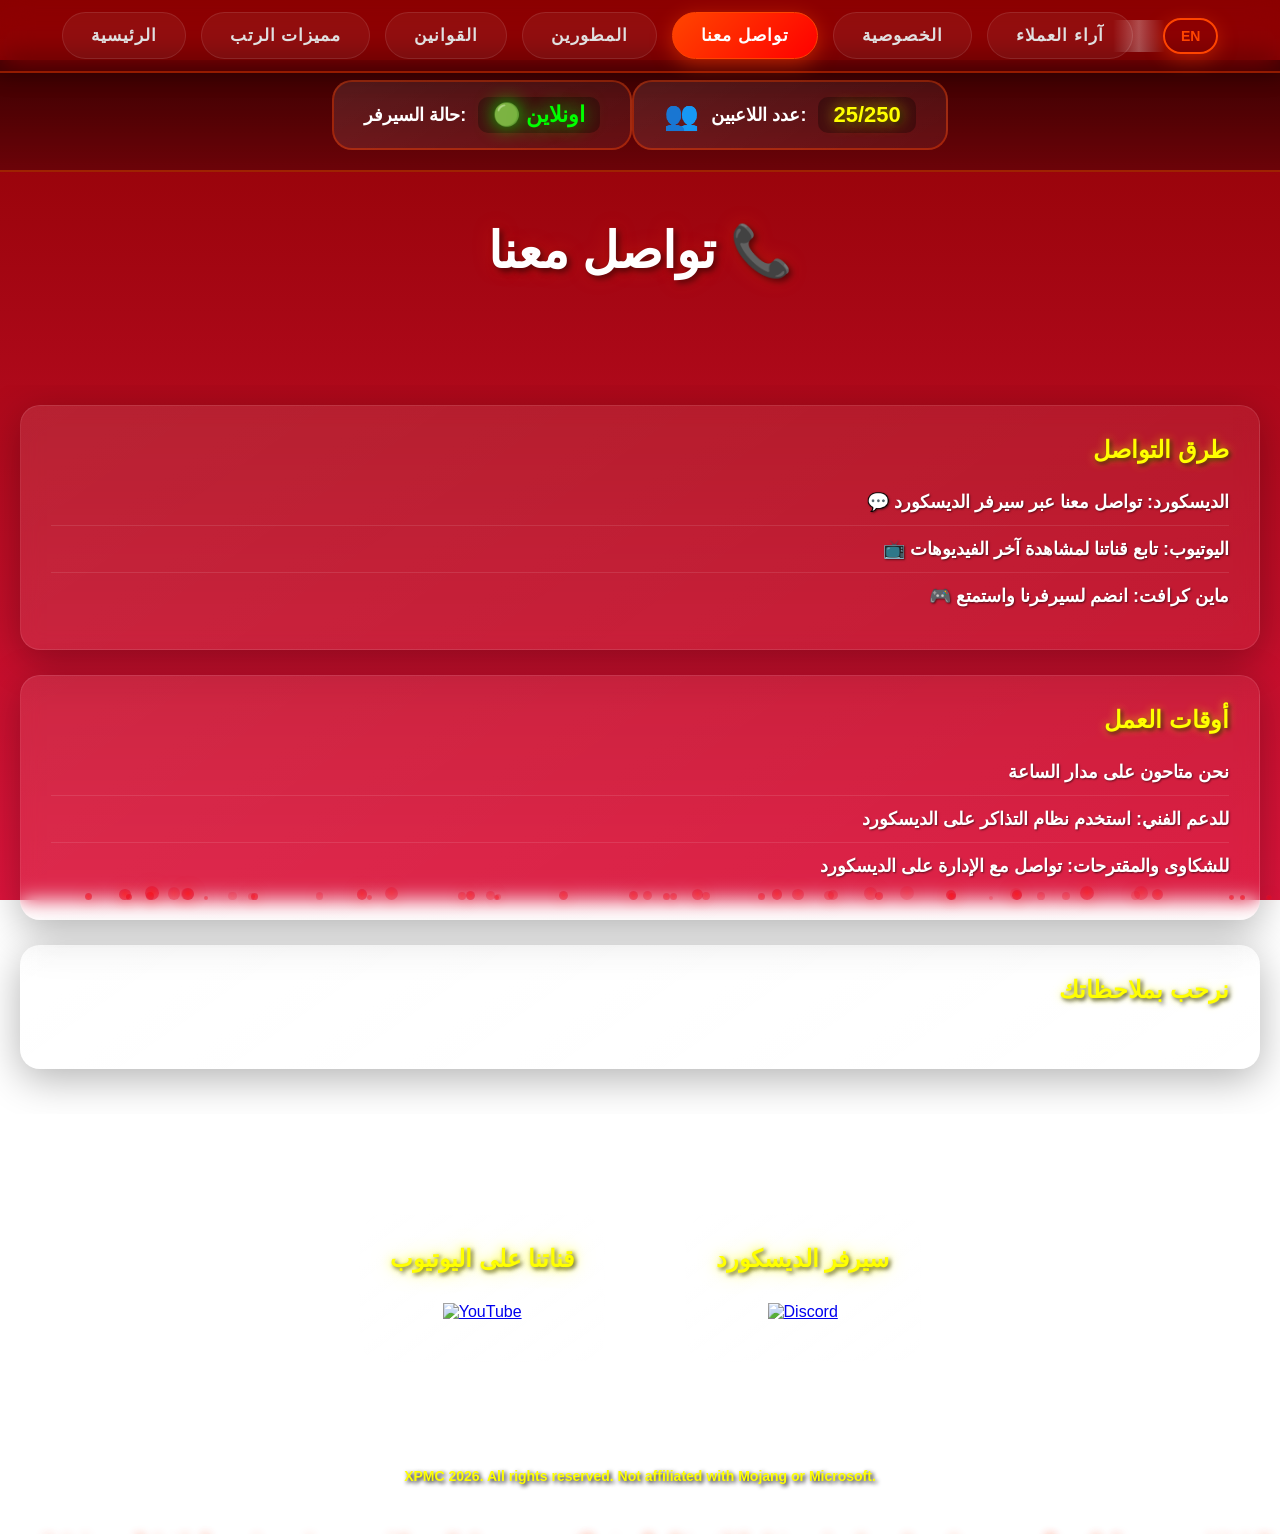
==== commit 12a6800d: "Add files via upload" ====
--- a/contact.html
+++ b/contact.html
@@ -36,7 +36,7 @@
         <div class="status-item players-count">
             <span class="status-icon">👥</span>
             <span class="status-label" data-i18n="playersCount">عدد اللاعبين:</span>
-            <span class="status-value">50</span>
+            <span class="status-value">25/250</span>
         </div>
     </div>
 
@@ -52,8 +52,8 @@
                 <li data-i18n="discord">💬 <strong>الديسكورد:</strong> تواصل معنا عبر سيرفر الديسكورد</li>
                 <li data-i18n="youtube">📺 <strong>اليوتيوب:</strong> تابع قناتنا لمشاهدة آخر الفيديوهات</li>
                 <li data-i18n="minecraft">🎮 <strong>ماين كرافت:</strong> انضم لسيرفرنا واستمتع</li>
-            </ul>
-        </div>
+                </ul>
+            </div>
 
         <div class="rule-section">
             <h2 data-i18n="workHours">أوقات العمل</h2>
@@ -61,8 +61,8 @@
                 <li data-i18n="available24">نحن متاحون على مدار الساعة</li>
                 <li data-i18n="support">للدعم الفني: استخدم نظام التذاكر على الديسكورد</li>
                 <li data-i18n="complaints">للشكاوى والمقترحات: تواصل مع الإدارة على الديسكورد</li>
-            </ul>
-        </div>
+                </ul>
+            </div>
 
         <div class="rule-section">
             <h2 data-i18n="feedback">نرحب بملاحظاتك</h2>
@@ -84,6 +84,7 @@
                 <img src="https://cdn-icons-png.flaticon.com/512/2111/2111370.png" alt="Discord" width="60">
             </a>
         </div>
+        <p class="disclaimer">XPMC 2026. All rights reserved. Not affiliated with Mojang or Microsoft.</p>
     </section>
 
 </body>
--- a/style.css
+++ b/style.css
@@ -12,34 +12,35 @@
 
 body {
     font-family: 'Tajawal', sans-serif;
-    background: linear-gradient(to bottom, #FF8C00, #FFD700);
+    background: linear-gradient(to bottom, #8B0000, #DC143C);
     background-attachment: fixed;
     color: white;
     min-height: 100vh;
     text-align: center;
     overflow-x: hidden;
     position: relative;
+    padding-top: 60px;
 }
 
 /* Particles Animation */
 .particle {
     position: fixed;
-    background: radial-gradient(circle, #FFD700, #FF8C00);
+    background: radial-gradient(circle, #FF4500, #FF0000);
     border-radius: 50%;
     pointer-events: none;
     z-index: 0;
     animation: fall linear infinite;
-    box-shadow: 0 0 10px rgba(255, 140, 0, 0.5);
+    box-shadow: 0 0 10px rgba(255, 69, 0, 0.5);
 }
 
 .particle-rise {
     position: fixed;
-    background: radial-gradient(circle, #FFD700, #FFA500);
+    background: radial-gradient(circle, #FF0000, #DC143C);
     border-radius: 50%;
     pointer-events: none;
     z-index: 0;
     animation: rise linear infinite;
-    box-shadow: 0 0 15px rgba(255, 215, 0, 0.6);
+    box-shadow: 0 0 15px rgba(255, 0, 0, 0.6);
     bottom: 0;
 }
 
@@ -79,29 +80,111 @@
 
 /* NAV */
 nav {
-    background: linear-gradient(180deg, rgba(15, 15, 15, 0.95), rgba(30, 30, 30, 0.9));
-    padding: 18px 40px;
+    background: transparent;
+    padding: 12px 20px;
     display: flex;
     justify-content: center;
     align-items: center;
-    gap: 20px;
-    box-shadow: 0 5px 30px rgba(0, 0, 0, 0.6), inset 0 -1px 0 rgba(255, 140, 0, 0.3);
-    border-bottom: 3px solid #FF8C00;
-    position: sticky;
+    gap: 15px;
+    box-shadow: 0 2px 20px rgba(0, 0, 0, 0.3);
+    border-bottom: 2px solid rgba(255, 69, 0, 0.4);
+    position: fixed;
     top: 0;
-    z-index: 1000;
-    backdrop-filter: blur(10px);
+    left: 0;
+    right: 0;
+    z-index: 9998;
+    backdrop-filter: blur(15px);
+    -webkit-backdrop-filter: blur(15px);
     overflow-x: auto;
+    overflow-y: visible;
     white-space: nowrap;
     -webkit-overflow-scrolling: touch;
     scrollbar-width: none;
+    -ms-overflow-style: none;
     scroll-behavior: smooth;
-    -webkit-scroll-snap-type: x mandatory;
-    scroll-snap-type: x mandatory;
 }
 
 nav::-webkit-scrollbar {
     display: none;
+}
+
+nav > * {
+    flex-shrink: 0;
+}
+
+/* Hamburger Menu Button */
+.menu-toggle {
+    display: none;
+    flex-direction: column;
+    justify-content: space-between;
+    width: 30px;
+    height: 22px;
+    background: none;
+    border: none;
+    cursor: pointer;
+    padding: 0;
+    z-index: 100;
+    flex-shrink: 0;
+}
+
+.menu-toggle span {
+    display: block;
+    width: 100%;
+    height: 3px;
+    background: linear-gradient(90deg, #FF4500, #FF0000);
+    border-radius: 2px;
+    transition: all 0.3s ease;
+}
+
+.menu-toggle.active span:nth-child(1) {
+    transform: rotate(45deg) translate(6px, 6px);
+}
+
+.menu-toggle.active span:nth-child(2) {
+    opacity: 0;
+}
+
+.menu-toggle.active span:nth-child(3) {
+    transform: rotate(-45deg) translate(6px, -6px);
+}
+
+/* Nav Links Container */
+.nav-links {
+    display: flex;
+    align-items: center;
+    gap: 15px;
+}
+
+/* Desktop nav links */
+@media screen and (max-width: 768px) {
+    .menu-toggle {
+        display: flex;
+    }
+    
+    .nav-links {
+        display: none;
+        position: fixed;
+        top: 50px;
+        left: 0;
+        right: 0;
+        bottom: 0;
+        background: rgba(15, 15, 15, 0.85);
+        backdrop-filter: blur(20px);
+        -webkit-backdrop-filter: blur(20px);
+        flex-direction: column;
+        padding: 30px 20px;
+        gap: 15px;
+        border-top: 1px solid rgba(255, 69, 0, 0.3);
+    }
+    
+    .nav-links.active {
+        display: flex;
+    }
+    
+    .nav-links a {
+        width: 100%;
+        text-align: center;
+    }
 }
 
 /* SERVER STATUS BAR */
@@ -111,7 +194,7 @@
     align-items: center;
     padding: 20px 40px;
     background: linear-gradient(180deg, rgba(0,0,0,0.6), rgba(0,0,0,0.3));
-    border-bottom: 2px solid rgba(255, 140, 0, 0.5);
+    border-bottom: 2px solid rgba(255, 69, 0, 0.5);
 }
 
 .status-item {
@@ -121,14 +204,14 @@
     padding: 15px 30px;
     border-radius: 20px;
     background: linear-gradient(145deg, rgba(255, 255, 255, 0.1), rgba(255, 255, 255, 0.05));
-    border: 2px solid rgba(255, 140, 0, 0.4);
+    border: 2px solid rgba(255, 69, 0, 0.4);
     transition: all 0.4s cubic-bezier(0.34, 1.56, 0.64, 1);
 }
 
 .status-item:hover {
     transform: translateY(-3px) scale(1.02);
-    box-shadow: 0 10px 30px rgba(255, 140, 0, 0.4);
-    border-color: rgba(255, 215, 0, 0.6);
+    box-shadow: 0 10px 30px rgba(255, 69, 0, 0.4);
+    border-color: rgba(255, 69, 0, 0.6);
 }
 
 .status-icon {
@@ -174,18 +257,18 @@
 }
 
 nav a {
-    color: #c9c9c9;
+    color: #e0e0e0;
     text-decoration: none;
     font-size: 17px;
-    padding: 14px 32px;
-    border-radius: 30px;
-    transition: all 0.4s cubic-bezier(0.34, 1.56, 0.64, 1);
-    font-weight: 800;
-    letter-spacing: 1.5px;
+    padding: 12px 28px;
+    border-radius: 25px;
+    transition: all 0.3s cubic-bezier(0.34, 1.56, 0.64, 1);
+    font-weight: 700;
+    letter-spacing: 1px;
     text-transform: uppercase;
     position: relative;
-    background: linear-gradient(145deg, rgba(255,255,255,0.05), rgba(255,255,255,0.02));
-    border: 1px solid rgba(255, 255, 255, 0.08);
+    background: rgba(255, 255, 255, 0.05);
+    border: 1px solid rgba(255, 255, 255, 0.1);
     flex-shrink: 0;
 }
 
@@ -196,8 +279,8 @@
     left: 0;
     width: 100%;
     height: 100%;
-    border-radius: 30px;
-    background: linear-gradient(135deg, #FF8C00, #FFD700);
+    border-radius: 25px;
+    background: linear-gradient(135deg, #FF4500, #FF0000);
     opacity: 0;
     transition: all 0.4s ease;
     z-index: -1;
@@ -205,17 +288,17 @@
 
 nav a:hover {
     color: white;
-    transform: translateY(-4px) scale(1.02);
-    box-shadow: 0 12px 35px rgba(255, 140, 0, 0.5), 0 4px 15px rgba(0, 0, 0, 0.3);
-    border-color: rgba(255, 215, 0, 0.5);
+    transform: translateY(-2px);
+    box-shadow: 0 8px 25px rgba(255, 69, 0, 0.4);
+    border-color: rgba(255, 69, 0, 0.5);
     text-shadow: 0 2px 4px rgba(0, 0, 0, 0.3);
 }
 
 nav a.active {
-    background: linear-gradient(135deg, #FF8C00, #FFD700);
-    color: #1a1a1a;
-    box-shadow: 0 8px 30px rgba(255, 140, 0, 0.6), inset 0 1px 0 rgba(255, 255, 255, 0.3);
-    border-color: #FFD700;
+    background: linear-gradient(135deg, #FF4500, #FF0000);
+    color: white;
+    box-shadow: 0 5px 20px rgba(255, 69, 0, 0.5);
+    border-color: #FF4500;
     text-shadow: none;
 }
 
@@ -223,9 +306,9 @@
 .lang-btn {
     padding: 8px 16px;
     border-radius: 20px;
-    border: 2px solid #FFD700;
+    border: 2px solid #FF4500;
     background: transparent;
-    color: #FFD700;
+    color: #FF4500;
     font-weight: 800;
     font-size: 14px;
     cursor: pointer;
@@ -235,7 +318,7 @@
 }
 
 .lang-btn:hover {
-    background: #FFD700;
+    background: #FF4500;
     color: #1a1a1a;
 }
 
@@ -247,7 +330,7 @@
 }
 
 .user-name {
-    color: #FFD700;
+    color: #FF4500;
     font-weight: 700;
 }
 
@@ -276,15 +359,15 @@
     width: 140px;
     height: auto;
     border-radius: 20px;
-    box-shadow: 0 0 30px rgba(255, 140, 0, 0.6);
+    box-shadow: 0 0 30px rgba(255, 69, 0, 0.6);
     margin-bottom: 20px;
     transition: all 0.4s;
-    border: 3px solid rgba(255, 215, 0, 0.3);
+    border: 3px solid rgba(255, 0, 0, 0.3);
 }
 
 .logo:hover {
     transform: scale(1.05) rotate(2deg);
-    box-shadow: 0 0 50px rgba(255, 140, 0, 0.8);
+    box-shadow: 0 0 50px rgba(255, 69, 0, 0.8);
 }
 
 .tagline {
@@ -308,7 +391,7 @@
     border-radius: 15px;
     cursor: pointer;
     transition: all 0.4s cubic-bezier(0.34, 1.56, 0.64, 1);
-    border: 2px solid #FF8C00;
+    border: 2px solid #FF4500;
     position: relative;
     overflow: hidden;
 }
@@ -329,15 +412,15 @@
 }
 
 .ip-box:hover {
-    background: linear-gradient(135deg, #FF8C00, #FFA500);
+    background: linear-gradient(135deg, #DC143C, #FFA500);
     transform: scale(1.05) translateY(-3px);
-    box-shadow: 0 10px 30px rgba(255, 140, 0, 0.5);
-    border-color: #FFD700;
+    box-shadow: 0 10px 30px rgba(255, 69, 0, 0.5);
+    border-color: #FF0000;
 }
 
 .ip-box:active {
     transform: scale(0.95) translateY(0);
-    box-shadow: 0 5px 15px rgba(255, 140, 0, 0.3);
+    box-shadow: 0 5px 15px rgba(255, 69, 0, 0.3);
 }
 
 .ip-box.copied {
@@ -383,7 +466,7 @@
     margin-top: 30px;
     padding: 22px 35px;
     background: linear-gradient(135deg, rgba(255,140,0,0.3), rgba(255,215,0,0.3));
-    border: 3px solid #FFFF00;
+    border: 3px solid #FFA500;
     border-radius: 18px;
     font-size: 18px;
     max-width: 700px;
@@ -391,14 +474,14 @@
     margin-right: auto;
     font-weight: bold;
     text-shadow: 1px 1px 2px rgba(0,0,0,0.5);
-    box-shadow: 0 5px 25px rgba(255, 215, 0, 0.3);
+    box-shadow: 0 5px 25px rgba(255, 69, 0, 0.3);
     transition: all 0.3s;
-    color: #FFFF00;
+    color: #FFA500;
 }
 
 .how-to-buy:hover {
     transform: translateY(-3px);
-    box-shadow: 0 8px 35px rgba(255, 215, 0, 0.4);
+    box-shadow: 0 8px 35px rgba(255, 69, 0, 0.4);
 }
 
 .work-time {
@@ -423,9 +506,9 @@
     align-items: center;
     gap: 16px;
     box-shadow: 0 10px 40px rgba(0, 0, 0, 0.5), 
-                0 0 20px rgba(255, 140, 0, 0.2),
+                0 0 20px rgba(255, 69, 0, 0.2),
                 inset 0 1px 0 rgba(255, 255, 255, 0.1);
-    border: 1px solid rgba(255, 140, 0, 0.3);
+    border: 1px solid rgba(255, 69, 0, 0.3);
     z-index: 9999;
     opacity: 0;
     transition: all 0.4s cubic-bezier(0.34, 1.56, 0.64, 1);
@@ -439,13 +522,13 @@
 .toast-icon {
     width: 48px;
     height: 48px;
-    background: linear-gradient(135deg, #FF8C00, #FFD700);
+    background: linear-gradient(135deg, #FF4500, #FF0000);
     border-radius: 12px;
     display: flex;
     align-items: center;
     justify-content: center;
     font-size: 24px;
-    box-shadow: 0 4px 15px rgba(255, 140, 0, 0.4);
+    box-shadow: 0 4px 15px rgba(255, 69, 0, 0.4);
 }
 
 .toast-content {
@@ -461,10 +544,10 @@
 }
 
 .toast-ip {
-    color: #FFD700;
+    color: #FF4500;
     font-size: 14px;
     font-family: monospace;
-    background: rgba(255, 215, 0, 0.1);
+    background: rgba(255, 69, 0, 0.1);
     padding: 4px 10px;
     border-radius: 6px;
 }
@@ -499,16 +582,16 @@
     margin-bottom: 15px;
     color: #FFFFFF;
     font-weight: 900;
-    text-shadow: 3px 3px 6px rgba(0,0,0,0.5), 0 0 20px rgba(255, 140, 0, 0.3);
+    text-shadow: 3px 3px 6px rgba(0,0,0,0.5), 0 0 20px rgba(255, 69, 0, 0.3);
     animation: headerGlow 2s ease-in-out infinite alternate;
 }
 
 @keyframes headerGlow {
     from {
-        text-shadow: 3px 3px 6px rgba(0,0,0,0.5), 0 0 20px rgba(255, 140, 0, 0.3);
+        text-shadow: 3px 3px 6px rgba(0,0,0,0.5), 0 0 20px rgba(255, 69, 0, 0.3);
     }
     to {
-        text-shadow: 3px 3px 6px rgba(0,0,0,0.5), 0 0 40px rgba(255, 140, 0, 0.6);
+        text-shadow: 3px 3px 6px rgba(0,0,0,0.5), 0 0 40px rgba(255, 69, 0, 0.6);
     }
 }
 
@@ -528,13 +611,13 @@
     left: 0;
     width: 100%;
     height: 4px;
-    background: linear-gradient(90deg, #FF8C00, #FFD700);
+    background: linear-gradient(90deg, #FF4500, #FF0000);
 }
 
 .card:hover {
     transform: translateY(-15px) scale(1.02);
-    box-shadow: 0 20px 50px rgba(255, 140, 0, 0.4);
-    border-color: rgba(255, 215, 0, 0.3);
+    box-shadow: 0 20px 50px rgba(255, 69, 0, 0.4);
+    border-color: rgba(255, 69, 0, 0.3);
 }
 
 .card h2 {
@@ -592,8 +675,8 @@
 
 .rule-section:hover {
     transform: translateY(-5px);
-    box-shadow: 0 15px 50px rgba(255, 140, 0, 0.2);
-    border-color: rgba(255, 215, 0, 0.2);
+    box-shadow: 0 15px 50px rgba(255, 69, 0, 0.2);
+    border-color: rgba(255, 69, 0, 0.2);
 }
 
 .rule-section h2 {
@@ -622,7 +705,7 @@
 }
 
 .rule-num {
-    background: #FF8C00;
+    background: #FF4500;
     color: white;
     padding: 3px 8px;
     border-radius: 5px;
@@ -668,18 +751,18 @@
     margin-bottom: 20px;
     box-shadow: 0 10px 40px rgba(0,0,0,0.3);
     text-align: center;
-    border: 2px solid rgba(255, 140, 0, 0.3);
+    border: 2px solid rgba(255, 69, 0, 0.3);
     transition: all 0.4s;
 }
 
 .team-card:hover {
     transform: translateY(-5px);
-    box-shadow: 0 15px 50px rgba(255, 140, 0, 0.3);
+    box-shadow: 0 15px 50px rgba(255, 69, 0, 0.3);
 }
 
 .team-card.owner {
-    border: 2px solid #FFD700;
-    background: linear-gradient(145deg, rgba(255, 215, 0, 0.15), rgba(255, 215, 0, 0.05));
+    border: 2px solid #FF4500;
+    background: linear-gradient(145deg, rgba(255, 69, 0, 0.15), rgba(255, 0, 0, 0.05));
 }
 
 .team-card h3 {
@@ -689,12 +772,12 @@
 }
 
 .team-card h3.owner-name {
-    color: #FF0000;
+    color: #FF4500;
     font-size: 28px;
     font-weight: 900;
-    text-shadow: 0 0 15px rgba(255, 0, 0, 0.8), 0 0 30px rgba(255, 0, 0, 0.5), 2px 2px 4px rgba(0,0,0,0.8);
+    text-shadow: 0 0 15px rgba(255, 69, 0, 0.8), 0 0 30px rgba(255, 69, 0, 0.5), 2px 2px 4px rgba(0,0,0,0.8);
     text-decoration: underline;
-    text-decoration-color: #FFD700;
+    text-decoration-color: #FF4500;
     text-underline-offset: 5px;
 }
 
@@ -703,9 +786,9 @@
     height: 120px;
     border-radius: 50%;
     margin-bottom: 15px;
-    border: 3px solid #FF0000;
+    border: 3px solid #FF4500;
     object-fit: cover;
-    box-shadow: 0 0 15px rgba(255, 0, 0, 0.5);
+    box-shadow: 0 0 15px rgba(255, 69, 0, 0.5);
 }
 
 .team-card h3.dev-name {
@@ -737,19 +820,19 @@
     height: 120px;
     border-radius: 50%;
     margin-bottom: 15px;
-    border: 3px solid #FFD700;
+    border: 3px solid #FF4500;
     object-fit: cover;
-    box-shadow: 0 0 15px rgba(255, 215, 0, 0.5);
+    box-shadow: 0 0 15px rgba(255, 69, 0, 0.5);
 }
 
 /* THANK YOU SECTION */
 .thank-you-section {
-    background: linear-gradient(145deg, rgba(255, 140, 0, 0.2), rgba(255, 215, 0, 0.1));
+    background: linear-gradient(145deg, rgba(255, 69, 0, 0.2), rgba(255, 0, 0, 0.1));
     padding: 30px;
     margin: 30px auto;
     max-width: 600px;
     border-radius: 20px;
-    border: 2px solid rgba(255, 215, 0, 0.3);
+    border: 2px solid rgba(255, 69, 0, 0.3);
     box-shadow: 0 10px 40px rgba(0,0,0,0.3);
 }
 
@@ -808,11 +891,11 @@
     border: none;
     font-size: 16px;
     cursor: pointer;
-    background: linear-gradient(135deg, #FF8C00, #FFD700);
+    background: linear-gradient(135deg, #FF4500, #FF0000);
     color: white;
     font-weight: bold;
     transition: all 0.4s cubic-bezier(0.34, 1.56, 0.64, 1);
-    box-shadow: 0 5px 20px rgba(255, 140, 0, 0.4);
+    box-shadow: 0 5px 20px rgba(255, 69, 0, 0.4);
     position: relative;
     overflow: hidden;
 }
@@ -834,7 +917,7 @@
 
 button:hover {
     transform: scale(1.08) translateY(-3px);
-    box-shadow: 0 10px 30px rgba(255, 215, 0, 0.6);
+    box-shadow: 0 10px 30px rgba(255, 69, 0, 0.6);
 }
 
 /* POPUP */
@@ -853,8 +936,8 @@
     width: 350px;
     border-radius: 25px;
     margin: 150px auto;
-    box-shadow: 0 0 50px rgba(255, 140, 0, 0.5), inset 0 0 30px rgba(255, 140, 0, 0.1);
-    border: 2px solid rgba(255, 215, 0, 0.3);
+    box-shadow: 0 0 50px rgba(255, 69, 0, 0.5), inset 0 0 30px rgba(255, 69, 0, 0.1);
+    border: 2px solid rgba(255, 69, 0, 0.3);
     position: relative;
     animation: popupSlide 0.3s ease;
 }
@@ -880,7 +963,7 @@
     padding: 14px 18px;
     width: 100%;
     border-radius: 12px;
-    border: 2px solid rgba(255, 140, 0, 0.3);
+    border: 2px solid rgba(255, 69, 0, 0.3);
     margin: 15px 0;
     outline: none;
     background: rgba(0, 0, 0, 0.5);
@@ -890,8 +973,8 @@
 }
 
 input:focus {
-    border-color: #FFD700;
-    box-shadow: 0 0 15px rgba(255, 215, 0, 0.3);
+    border-color: #FF4500;
+    box-shadow: 0 0 15px rgba(255, 69, 0, 0.3);
 }
 
 .close {
@@ -935,8 +1018,8 @@
 
 .social-item:hover {
     transform: translateY(-10px);
-    box-shadow: 0 20px 50px rgba(255, 140, 0, 0.3);
-    border-color: rgba(255, 215, 0, 0.3);
+    box-shadow: 0 20px 50px rgba(255, 69, 0, 0.3);
+    border-color: rgba(255, 69, 0, 0.3);
 }
 
 .social-item h2 {
@@ -958,14 +1041,77 @@
 .social-item a:hover {
     transform: scale(1.15) translateY(-5px);
     background: rgba(255, 255, 255, 0.2);
-    box-shadow: 0 10px 30px rgba(255, 140, 0, 0.4);
+    box-shadow: 0 10px 30px rgba(220, 20, 60, 0.4);
+}
+
+.social-section .disclaimer {
+    display: block;
+    width: 100%;
+    text-align: center;
+    margin-top: 15px;
+    font-size: 14px;
+    font-weight: bold;
+    color: #FFFF00;
+    text-shadow: 2px 2px 4px #000000;
+    padding: 10px;
 }
 
 /* Mobile Navigation - Horizontal Scroll */
 @media screen and (max-width: 768px) {
+    /* Show hamburger menu */
+    .menu-toggle {
+        display: flex;
+    }
+    
+    /* Hide nav links by default on mobile */
+    .nav-links {
+        display: none;
+        position: fixed;
+        top: 60px;
+        left: 0;
+        right: 0;
+        background: linear-gradient(180deg, rgba(15, 15, 15, 0.98), rgba(30, 30, 30, 0.95));
+        flex-direction: column;
+        padding: 20px;
+        gap: 10px;
+        z-index: 9997;
+        box-shadow: 0 10px 30px rgba(0, 0, 0, 0.5);
+        border-bottom: 3px solid #DC143C;
+        max-height: calc(100vh - 60px);
+        overflow-y: auto;
+    }
+    
+    .nav-links.show {
+        display: flex;
+        animation: slideDown 0.3s ease;
+    }
+    
+    @keyframes slideDown {
+        from {
+            opacity: 0;
+            transform: translateY(-10px);
+        }
+        to {
+            opacity: 1;
+            transform: translateY(0);
+        }
+    }
+    
+    .nav-links a {
+        width: 100%;
+        text-align: center;
+        padding: 15px 20px;
+        font-size: 16px;
+        border-radius: 10px;
+    }
+    
+    .nav-links a:hover {
+        background: linear-gradient(135deg, rgba(220, 20, 60, 0.2), rgba(255, 0, 0, 0.1));
+    }
+    
     nav {
         padding: 12px 15px;
-        gap: 8px;
+        gap: 10px;
         justify-content: flex-start;
     }
     
@@ -982,35 +1128,36 @@
         scroll-snap-align: center;
     }
     
-    /* Scroll hint arrows */
-    nav::after,
-    nav::before {
-        content: '';
-        position: absolute;
-        top: 50%;
-        transform: translateY(-50%);
-        width: 40px;
-        height: 40px;
-        background: linear-gradient(to right, rgba(0,0,0,0.8), transparent);
-        pointer-events: none;
-        opacity: 0.5;
+    #userMenuContainer {
+        flex-shrink: 0;
     }
     
-    nav::before {
-        left: 0;
-        background: linear-gradient(to right, rgba(0,0,0,0.8), transparent);
+    .user-menu-btn {
+        padding: 6px 10px;
+        font-size: 11px;
+        scroll-snap-align: center;
     }
     
-    nav::after {
-        right: 0;
-        background: linear-gradient(to left, rgba(0,0,0,0.8), transparent);
+    .user-name-display {
+        max-width: 60px;
+    }
+    
+    .login-link {
+        padding: 6px 10px;
+        font-size: 11px;
+        flex-shrink: 0;
+    }
+    
+    /* Scroll hint indicators */
+    .nav-scroll-hint {
+        display: flex;
     }
 }
 
 /* RANKS SECTION - NEW DESIGN */
 .ranks-section {
     padding: 50px 20px;
-    background: linear-gradient(to bottom, #FF8C00, #FFD700);
+    background: linear-gradient(to bottom, #DC143C, #FF0000);
 }
 
 .section-title {
@@ -1021,7 +1168,7 @@
     font-weight: 800;
     text-transform: uppercase;
     letter-spacing: 3px;
-    text-shadow: 0 0 20px rgba(255, 140, 0, 0.5);
+    text-shadow: 0 0 20px rgba(220, 20, 60, 0.5);
 }
 
 .ranks-container {
@@ -1034,7 +1181,7 @@
 }
 
 .rank-card {
-    background: linear-gradient(145deg, #cc7000, #995500);
+    background: linear-gradient(145deg, #DC143C, #5c0000);
     border-radius: 20px;
     padding: 0;
     width: 320px;
@@ -1062,21 +1209,21 @@
     left: 0;
     width: 100%;
     height: 5px;
-    background: linear-gradient(90deg, #FF8C00, #FFD700);
+    background: linear-gradient(90deg, #DC143C, #FF0000);
 }
 
 .rank-card.vip::before {
-    background: linear-gradient(90deg, #FF8C00, #FFA500);
+    background: linear-gradient(90deg, #DC143C, #FFA500);
 }
 
 .rank-card.mvp::before {
-    background: linear-gradient(90deg, #FFD700, #FFFF00);
+    background: linear-gradient(90deg, #FF0000, #FFFF00);
 }
 
 .rank-card:hover {
     transform: translateY(-15px) scale(1.03);
-    box-shadow: 0 25px 60px rgba(0, 0, 0, 0.6), 0 0 30px rgba(255, 140, 0, 0.2);
-    border-color: rgba(255, 140, 0, 0.4);
+    box-shadow: 0 25px 60px rgba(0, 0, 0, 0.6), 0 0 30px rgba(220, 20, 60, 0.2);
+    border-color: rgba(220, 20, 60, 0.4);
 }
 
 .rank-header {
@@ -1097,7 +1244,7 @@
 }
 
 .rank-card.vip .rank-name { color: #FFA500; text-shadow: 0 0 20px rgba(255, 165, 0, 0.5); }
-.rank-card.mvp .rank-name { color: #FFD700; text-shadow: 0 0 20px rgba(255, 215, 0, 0.5); }
+.rank-card.mvp .rank-name { color: #FF0000; text-shadow: 0 0 20px rgba(255, 0, 0, 0.5); }
 
 .rank-price {
     font-size: 32px;
@@ -1132,7 +1279,7 @@
 .perk-icon {
     width: 24px;
     height: 24px;
-    background: linear-gradient(135deg, #FFD700, #FF8C00);
+    background: linear-gradient(135deg, #FF0000, #DC143C);
     border-radius: 50%;
     display: flex;
     align-items: center;
@@ -1144,7 +1291,7 @@
 }
 
 .perk.highlight {
-    color: #ffd700;
+    color: #FF0000;
     font-weight: 700;
     font-size: 14px;
     padding: 15px 0;
@@ -1153,7 +1300,7 @@
 }
 
 .perk.highlight .perk-icon {
-    background: linear-gradient(135deg, #ffd700, #ffaa00);
+    background: linear-gradient(135deg, #FF0000, #ffaa00);
 }
 
 .buy-btn {
@@ -1161,7 +1308,7 @@
     width: calc(100% - 40px);
     margin: 0 20px 25px;
     padding: 16px 30px;
-    background: linear-gradient(135deg, #FF8C00, #FFD700);
+    background: linear-gradient(135deg, #DC143C, #FF0000);
     border: none;
     border-radius: 12px;
     color: white;
@@ -1171,16 +1318,16 @@
     letter-spacing: 2px;
     cursor: pointer;
     transition: all 0.3s;
-    box-shadow: 0 5px 20px rgba(255, 140, 0, 0.4);
+    box-shadow: 0 5px 20px rgba(220, 20, 60, 0.4);
 }
 
 .buy-btn:hover {
     transform: scale(1.05);
-    box-shadow: 0 8px 30px rgba(255, 140, 0, 0.6);
-}
-
-.rank-card.vip .buy-btn { background: linear-gradient(135deg, #FF8C00, #FFA500); box-shadow: 0 5px 20px rgba(255, 140, 0, 0.4); }
-.rank-card.mvp .buy-btn { background: linear-gradient(135deg, #FFD700, #FFA500); box-shadow: 0 5px 20px rgba(255, 215, 0, 0.4); }
+    box-shadow: 0 8px 30px rgba(220, 20, 60, 0.6);
+}
+
+.rank-card.vip .buy-btn { background: linear-gradient(135deg, #DC143C, #FFA500); box-shadow: 0 5px 20px rgba(220, 20, 60, 0.4); }
+.rank-card.mvp .buy-btn { background: linear-gradient(135deg, #FF0000, #FFA500); box-shadow: 0 5px 20px rgba(255, 0, 0, 0.4); }
 
 .view-features {
     text-align: center;
@@ -1199,14 +1346,14 @@
 }
 
 .view-features a:hover {
-    color: #FFD700;
-    text-shadow: 0 0 20px rgba(255, 215, 0, 1);
+    color: #FF0000;
+    text-shadow: 0 0 20px rgba(255, 0, 0, 1);
 }
 
 /* Features Page */
 .features-header {
     padding: 40px 20px;
-    background: linear-gradient(to bottom, #FF8C00, #FFD700);
+    background: linear-gradient(to bottom, #DC143C, #FF0000);
 }
 
 .features-header h1 {
@@ -1218,7 +1365,7 @@
 /* Reviews Page */
 .reviews-header {
     padding: 40px 20px;
-    background: linear-gradient(to bottom, #FF8C00, #FFD700);
+    background: linear-gradient(to bottom, #DC143C, #FF0000);
 }
 
 .reviews-header h1 {
@@ -1261,7 +1408,7 @@
 #reviewForm textarea {
     padding: 18px;
     border-radius: 12px;
-    border: 2px solid rgba(255, 215, 0, 0.4);
+    border: 2px solid rgba(255, 0, 0, 0.4);
     background: rgba(0, 0, 0, 0.4);
     color: #ffffff;
     font-family: 'Tajawal', sans-serif;
@@ -1309,7 +1456,7 @@
 }
 
 .reviews-section h2 {
-    color: #FFD700;
+    color: #FF0000;
     margin-bottom: 30px;
     font-size: 32px;
     text-align: center;
@@ -1365,4 +1512,423 @@
     color: rgba(255, 255, 255, 0.7);
     font-size: 18px;
     padding: 40px;
-}+}
+
+.disclaimer {
+    font-size: 12px;
+    color: rgba(255, 255, 255, 0.6);
+    text-align: center;
+    margin-top: 15px;
+    padding-top: 10px;
+    border-top: 1px solid rgba(255, 255, 255, 0.1);
+}
+
+/* ============================================
+   User Menu & Dropdown Styles
+   ============================================ */
+
+#userMenuContainer {
+    margin-right: 15px;
+    z-index: 10000;
+}
+
+.user-dropdown {
+    position: relative;
+    z-index: 10000;
+}
+
+.user-menu-btn {
+    display: flex;
+    align-items: center;
+    gap: 8px;
+    padding: 8px 16px;
+    background: linear-gradient(135deg, rgba(220, 20, 60, 0.2), rgba(255, 0, 0, 0.1));
+    border: 2px solid rgba(255, 0, 0, 0.5);
+    border-radius: 25px;
+    color: #FF0000;
+    font-family: 'Tajawal', sans-serif;
+    font-size: 14px;
+    font-weight: 700;
+    cursor: pointer;
+    transition: all 0.3s ease;
+    position: relative;
+    z-index: 10001;
+}
+
+.user-menu-btn:hover {
+    background: linear-gradient(135deg, #DC143C, #FF0000);
+    color: #1a1a1a;
+    transform: translateY(-2px);
+    box-shadow: 0 8px 25px rgba(220, 20, 60, 0.4);
+}
+
+.user-icon {
+    font-size: 18px;
+}
+
+.user-name-display {
+    max-width: 120px;
+    overflow: hidden;
+    text-overflow: ellipsis;
+    white-space: nowrap;
+}
+
+.dropdown-arrow {
+    font-size: 10px;
+    transition: transform 0.3s ease;
+}
+
+.user-menu-btn:hover .dropdown-arrow {
+    transform: rotate(180deg);
+}
+
+.user-dropdown-menu {
+    position: absolute;
+    top: 100%;
+    right: 0;
+    margin-top: 8px;
+    min-width: 220px;
+    background: linear-gradient(145deg, rgba(30, 30, 30, 0.99), rgba(15, 15, 15, 0.99));
+    border: 2px solid rgba(220, 20, 60, 0.6);
+    border-radius: 15px;
+    box-shadow: 0 15px 40px rgba(0, 0, 0, 0.6), 0 0 30px rgba(220, 20, 60, 0.3);
+    opacity: 0;
+    visibility: hidden;
+    transform: translateY(-10px);
+    transition: all 0.3s ease;
+    z-index: 99999 !important;
+    overflow: visible !important;
+}
+
+.user-dropdown-menu.show {
+    opacity: 1;
+    visibility: visible;
+    transform: translateY(0);
+}
+
+.user-dropdown-header {
+    padding: 15px;
+    border-bottom: 1px solid rgba(220, 20, 60, 0.3);
+    background: rgba(220, 20, 60, 0.15);
+}
+
+.user-dropdown-email {
+    color: #FF0000;
+    font-size: 13px;
+    word-break: break-all;
+    font-weight: 600;
+}
+
+.dropdown-item {
+    display: flex;
+    align-items: center;
+    gap: 10px;
+    width: 100%;
+    padding: 12px 15px;
+    background: none;
+    border: none;
+    color: #fff;
+    font-family: 'Tajawal', sans-serif;
+    font-size: 14px;
+    font-weight: 600;
+    cursor: pointer;
+    transition: all 0.3s ease;
+    text-align: right;
+    position: relative;
+    z-index: 10002;
+}
+
+.dropdown-item:hover {
+    background: rgba(220, 53, 69, 0.25);
+    color: #ff6b7a;
+}
+
+.login-link {
+    display: flex;
+    align-items: center;
+    gap: 8px;
+    padding: 8px 16px;
+    background: linear-gradient(135deg, #DC143C, #FF0000);
+    border-radius: 25px;
+    color: #1a1a1a !important;
+    font-family: 'Tajawal', sans-serif;
+    font-size: 14px;
+    font-weight: 700;
+    text-decoration: none;
+    transition: all 0.3s ease;
+    position: relative;
+    z-index: 10000;
+}
+
+.login-link:hover {
+    transform: translateY(-2px);
+    box-shadow: 0 8px 25px rgba(220, 20, 60, 0.4);
+    color: #1a1a1a !important;
+}
+
+/* Fix for nav overflow issues */
+nav {
+    overflow: visible !important;
+}
+
+/* Make sure navbar children don't clip */
+nav > * {
+    overflow: visible !important;
+}
+
+/* Responsive User Menu */
+@media (max-width: 768px) {
+    .user-name-display {
+        display: none;
+    }
+    
+    .user-menu-btn {
+        padding: 8px 12px;
+    }
+    
+    .user-dropdown-menu {
+        min-width: 180px;
+        z-index: 99999 !important;
+    }
+}
+
+/* ============================================
+   User Dropdown Enhanced Styles
+   ============================================ */
+
+.user-info-section {
+    display: flex;
+    align-items: center;
+    gap: 12px;
+}
+
+.user-avatar {
+    width: 45px;
+    height: 45px;
+    background: linear-gradient(135deg, #DC143C, #FF0000);
+    border-radius: 50%;
+    display: flex;
+    align-items: center;
+    justify-content: center;
+    font-size: 22px;
+}
+
+.user-details {
+    display: flex;
+    flex-direction: column;
+    gap: 2px;
+}
+
+.user-display-name {
+    color: #FF0000;
+    font-weight: 800;
+    font-size: 15px;
+}
+
+.user-dropdown-header .user-email {
+    color: #aaa;
+    font-size: 12px;
+}
+
+.menu-section-title {
+    padding: 10px 15px 8px;
+    color: #888;
+    font-size: 11px;
+    font-weight: 700;
+    text-transform: uppercase;
+    letter-spacing: 1px;
+}
+
+.menu-divider {
+    height: 1px;
+    background: rgba(220, 20, 60, 0.2);
+    margin: 5px 0;
+}
+
+.logout-btn-item {
+    color: #ff6b7a !important;
+}
+
+.logout-btn-item:hover {
+    background: rgba(220, 53, 69, 0.3) !important;
+    color: #ff4757 !important;
+}
+
+/* ============================================
+   Settings Modal Styles
+   ============================================ */
+
+.settings-modal-overlay {
+    position: fixed;
+    top: 0;
+    left: 0;
+    right: 0;
+    bottom: 0;
+    background: rgba(0, 0, 0, 0.8);
+    backdrop-filter: blur(5px);
+    display: flex;
+    align-items: center;
+    justify-content: center;
+    z-index: 100000;
+    opacity: 0;
+    transition: opacity 0.3s ease;
+}
+
+.settings-modal-overlay.show {
+    opacity: 1;
+}
+
+.settings-modal {
+    background: linear-gradient(145deg, rgba(30, 30, 30, 0.98), rgba(15, 15, 15, 0.99));
+    border: 2px solid rgba(220, 20, 60, 0.5);
+    border-radius: 20px;
+    width: 90%;
+    max-width: 420px;
+    max-height: 90vh;
+    overflow-y: auto;
+    box-shadow: 0 20px 60px rgba(0, 0, 0, 0.6), 0 0 40px rgba(220, 20, 60, 0.3);
+    transform: scale(0.9) translateY(20px);
+    transition: transform 0.3s ease;
+}
+
+.settings-modal-overlay.show .settings-modal {
+    transform: scale(1) translateY(0);
+}
+
+.settings-modal-header {
+    display: flex;
+    align-items: center;
+    justify-content: space-between;
+    padding: 20px 25px;
+    border-bottom: 1px solid rgba(220, 20, 60, 0.2);
+    background: linear-gradient(135deg, rgba(220, 20, 60, 0.1), rgba(255, 0, 0, 0.05));
+    border-radius: 18px 18px 0 0;
+}
+
+.settings-modal-header h3 {
+    color: #FF0000;
+    font-size: 18px;
+    font-weight: 800;
+    margin: 0;
+}
+
+.close-modal-btn {
+    width: 35px;
+    height: 35px;
+    border-radius: 50%;
+    border: none;
+    background: rgba(255, 255, 255, 0.1);
+    color: #aaa;
+    font-size: 18px;
+    cursor: pointer;
+    transition: all 0.3s ease;
+    display: flex;
+    align-items: center;
+    justify-content: center;
+}
+
+.close-modal-btn:hover {
+    background: rgba(220, 53, 69, 0.3);
+    color: #ff6b7a;
+}
+
+.settings-modal-body {
+    padding: 25px;
+}
+
+.settings-form .form-group {
+    margin-bottom: 18px;
+    text-align: right;
+}
+
+.settings-form .form-group label {
+    display: block;
+    color: #FF0000;
+    font-size: 13px;
+    font-weight: 700;
+    margin-bottom: 8px;
+}
+
+.settings-form .form-group input {
+    width: 100%;
+    padding: 12px 16px;
+    border: 2px solid rgba(220, 20, 60, 0.3);
+    border-radius: 12px;
+    background: rgba(0, 0, 0, 0.4);
+    color: white;
+    font-family: 'Tajawal', sans-serif;
+    font-size: 14px;
+    transition: all 0.3s ease;
+}
+
+.settings-form .form-group input:focus {
+    outline: none;
+    border-color: #FF0000;
+    box-shadow: 0 0 15px rgba(255, 0, 0, 0.2);
+}
+
+.settings-form .form-group input:disabled {
+    opacity: 0.6;
+    cursor: not-allowed;
+}
+
+.settings-form .form-group input::placeholder {
+    color: #666;
+}
+
+.settings-submit-btn {
+    width: 100%;
+    padding: 14px;
+    background: linear-gradient(135deg, #DC143C, #FF0000);
+    border: none;
+    border-radius: 12px;
+    color: #1a1a1a;
+    font-family: 'Tajawal', sans-serif;
+    font-size: 15px;
+    font-weight: 800;
+    cursor: pointer;
+    transition: all 0.3s ease;
+    margin-top: 10px;
+}
+
+.settings-submit-btn:hover {
+    transform: translateY(-2px);
+    box-shadow: 0 8px 25px rgba(220, 20, 60, 0.4);
+}
+
+.settings-message {
+    padding: 12px 16px;
+    border-radius: 10px;
+    margin-bottom: 15px;
+    font-size: 14px;
+    font-weight: 700;
+    text-align: center;
+}
+
+.settings-message.success {
+    background: rgba(0, 200, 83, 0.2);
+    border: 2px solid #00c853;
+    color: #00c853;
+}
+
+.settings-message.error {
+    background: rgba(220, 53, 69, 0.2);
+    border: 2px solid #dc3545;
+    color: #ff6b7a;
+}
+
+/* Responsive Modal */
+@media (max-width: 480px) {
+    .settings-modal {
+        width: 95%;
+        max-height: 85vh;
+    }
+    
+    .settings-modal-header {
+        padding: 15px 20px;
+    }
+    
+    .settings-modal-body {
+        padding: 20px;
+    }
+}
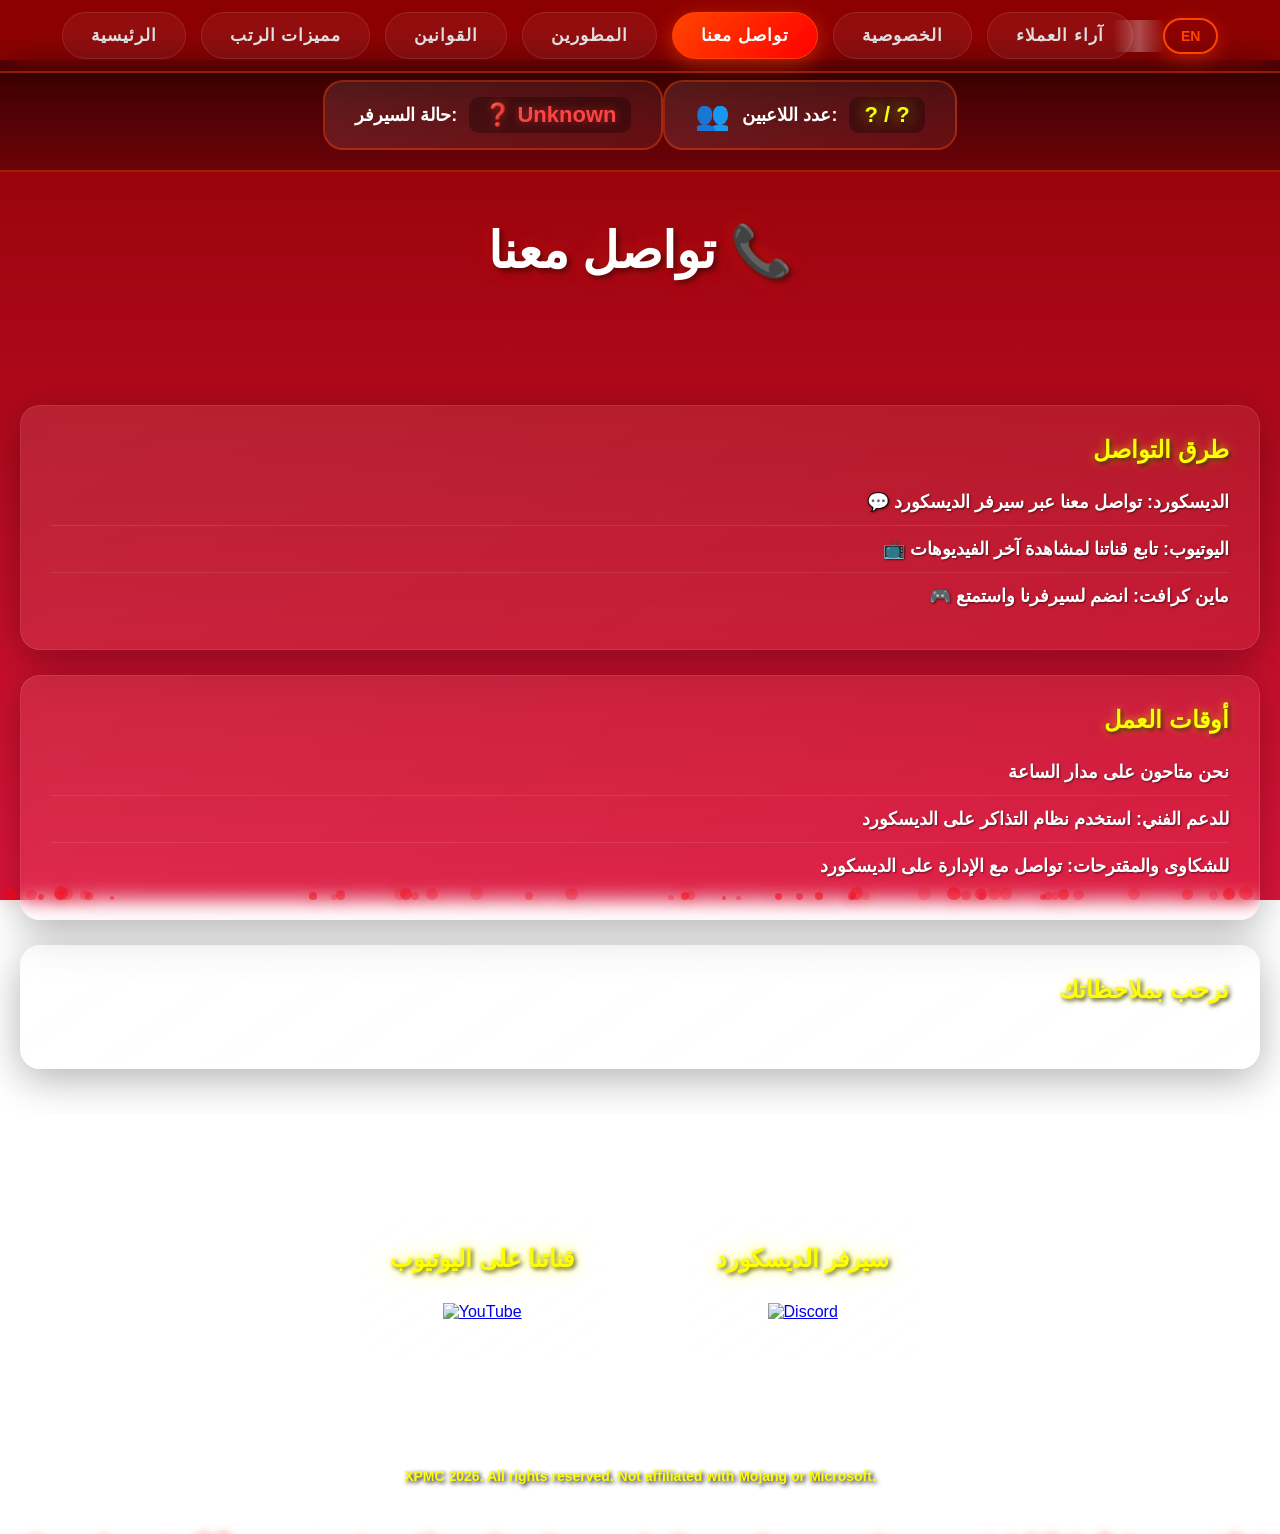
==== commit 47ad787f: "Add files via upload" ====
--- a/contact.html
+++ b/contact.html
@@ -6,14 +6,14 @@
     <meta http-equiv="X-UA-Compatible" content="IE=edge">
     <meta name="description" content="تواصل معنا - XPMC Store">
     <meta name="keywords" content="XPMC, Minecraft, Server, Contact, تواصل">
-    <meta http-equiv="Content-Security-Policy" content="default-src 'self'; script-src 'self' 'unsafe-inline'; style-src 'self' 'unsafe-inline' https://fonts.googleapis.com; font-src https://fonts.gstatic.com; img-src 'self' data: https://cdn-icons-png.flaticon.com;">
+    <meta http-equiv="Content-Security-Policy" content="default-src 'self'; script-src 'self' 'unsafe-inline'; style-src 'self' 'unsafe-inline' https://fonts.googleapis.com; font-src https://fonts.gstatic.com; img-src 'self' data: https://cdn-icons-png.flaticon.com; connect-src https://api.mcsrvstat.us;">
     <meta name="robots" content="noindex, nofollow">
     <title>XPMC Store - تواصل معنا</title>
     <link rel="icon" type="image/png" href="XPMC.png">
     <link rel="stylesheet" href="style.css">
     <script src="lang.js"></script>
     <script src="script.js"></script>
-    <script>loadLanguage();</script>
+    <script>loadLanguage(); initPlayerCountUpdates();</script>
 </head>
 <body>
 
@@ -31,12 +31,12 @@
     <div class="server-status-bar">
         <div class="status-item server-status">
             <span class="status-label" data-i18n="serverStatus">حالة السيرفر:</span>
-            <span class="status-value online" data-i18n="online">🟢 اونلاين</span>
+            <span class="status-value" id="java-status">🟢 Online</span>
         </div>
         <div class="status-item players-count">
             <span class="status-icon">👥</span>
             <span class="status-label" data-i18n="playersCount">عدد اللاعبين:</span>
-            <span class="status-value">25/250</span>
+            <span class="status-value" id="javaPlayers">0/0</span>
         </div>
     </div>
 
--- a/style.css
+++ b/style.css
@@ -102,6 +102,7 @@
     scrollbar-width: none;
     -ms-overflow-style: none;
     scroll-behavior: smooth;
+    touch-action: pan-x;
 }
 
 nav::-webkit-scrollbar {
@@ -127,6 +128,13 @@
     flex-shrink: 0;
 }
 
+/* Show hamburger on tablet and mobile */
+@media screen and (max-width: 1024px) {
+    .menu-toggle {
+        display: flex;
+    }
+}
+
 .menu-toggle span {
     display: block;
     width: 100%;
@@ -153,37 +161,57 @@
     display: flex;
     align-items: center;
     gap: 15px;
+    flex-wrap: nowrap;
 }
 
 /* Desktop nav links */
-@media screen and (max-width: 768px) {
+@media screen and (max-width: 1024px) {
     .menu-toggle {
         display: flex;
+        flex-shrink: 0;
+    }
+    
+    nav {
+        justify-content: flex-start;
+        padding: 8px 10px;
+        gap: 8px;
     }
     
     .nav-links {
+        display: flex !important;
+        overflow-x: auto !important;
+        overflow-y: hidden;
+        -webkit-overflow-scrolling: touch;
+        scrollbar-width: none;
+        -ms-overflow-style: none;
+        scroll-behavior: smooth;
+        padding: 0 5px;
+        margin: 0;
+        gap: 6px;
+        width: 100%;
+        flex-wrap: nowrap;
+    }
+    
+    .nav-links::-webkit-scrollbar {
         display: none;
-        position: fixed;
-        top: 50px;
-        left: 0;
-        right: 0;
-        bottom: 0;
-        background: rgba(15, 15, 15, 0.85);
-        backdrop-filter: blur(20px);
-        -webkit-backdrop-filter: blur(20px);
-        flex-direction: column;
-        padding: 30px 20px;
-        gap: 15px;
-        border-top: 1px solid rgba(255, 69, 0, 0.3);
-    }
-    
-    .nav-links.active {
-        display: flex;
     }
     
     .nav-links a {
-        width: 100%;
-        text-align: center;
+        font-size: 12px !important;
+        padding: 8px 12px !important;
+        white-space: nowrap;
+        flex-shrink: 0 !important;
+    }
+    
+    .lang-btn {
+        padding: 6px 10px !important;
+        font-size: 11px !important;
+        margin-left: 5px !important;
+        flex-shrink: 0;
+    }
+    
+    #userMenuContainer {
+        flex-shrink: 0;
     }
 }
 
@@ -244,6 +272,11 @@
     color: #00FF00;
     text-shadow: 0 0 20px rgba(0, 255, 0, 0.9);
     animation: pulse 1.5s ease-in-out infinite;
+}
+
+.status-value.offline {
+    color: #FF4444;
+    text-shadow: 0 0 10px rgba(255, 68, 68, 0.5);
 }
 
 @keyframes pulse {
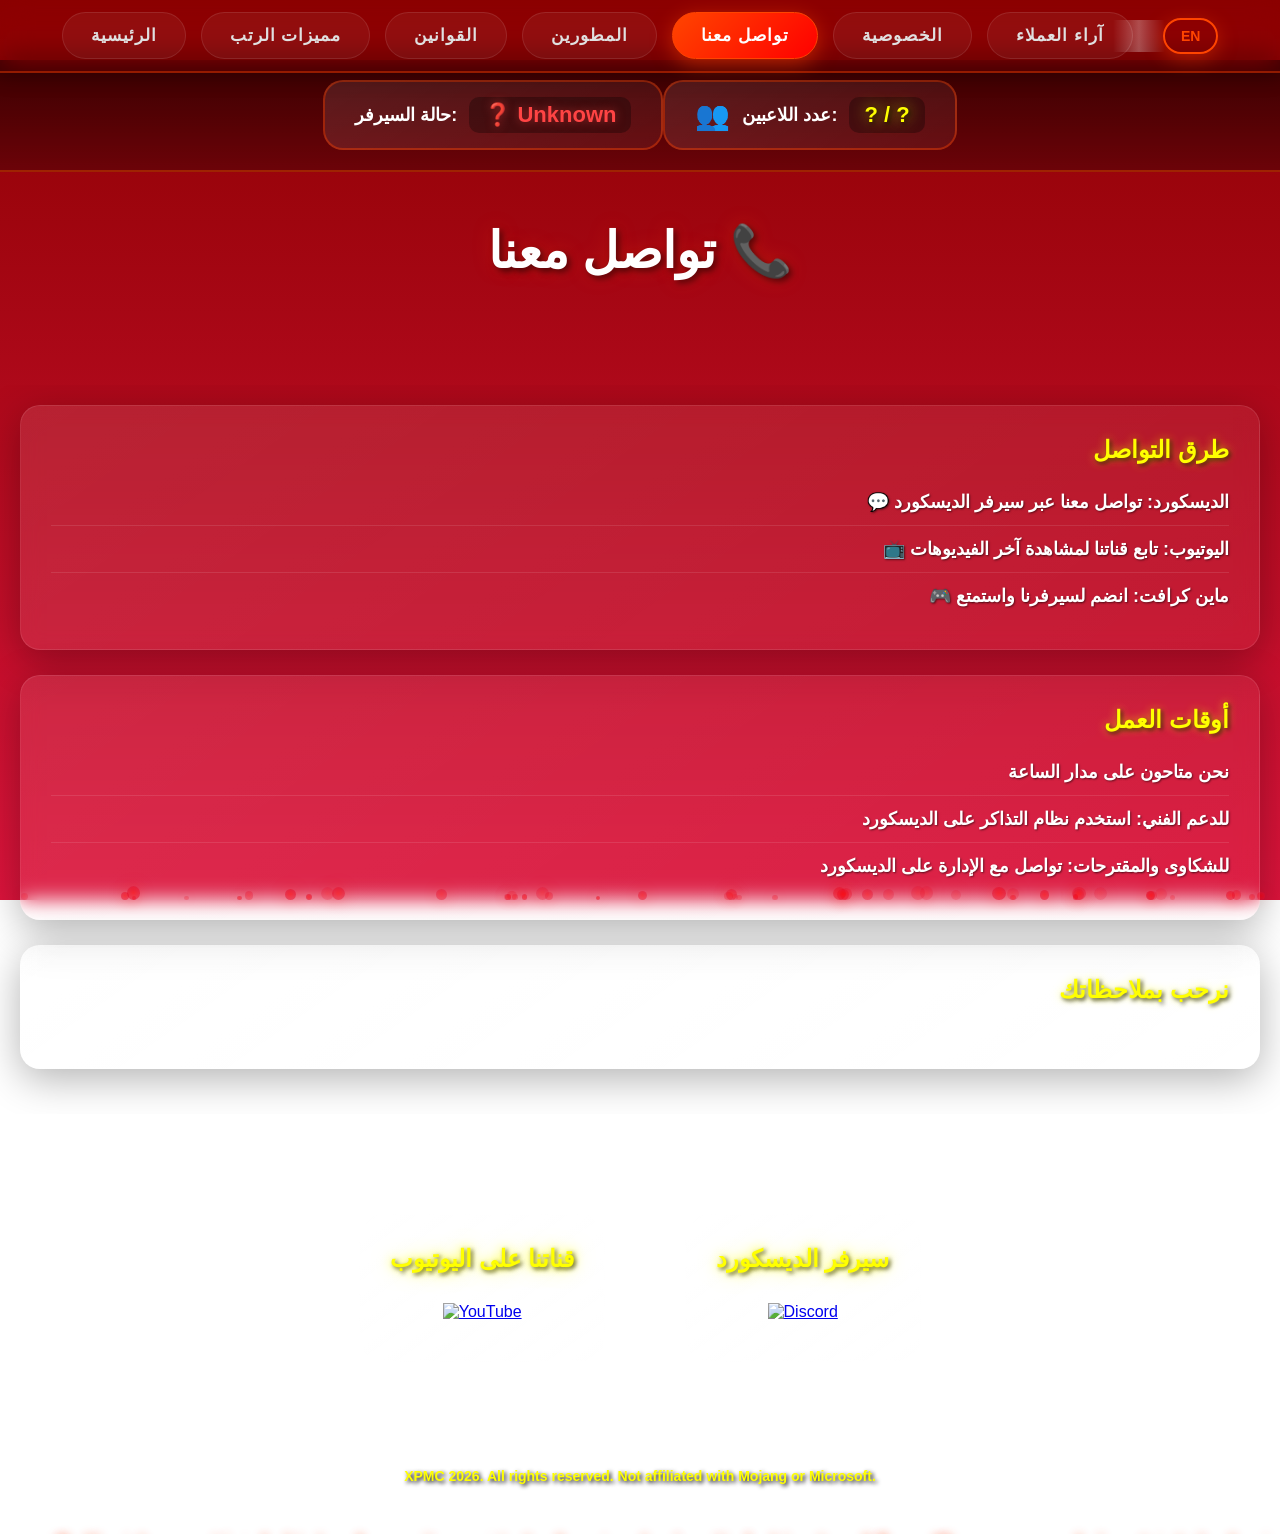
==== commit 9993a09c: "Add files via upload" ====
--- a/contact.html
+++ b/contact.html
@@ -80,7 +80,7 @@
         </div>
         <div class="social-item">
             <h2 data-i18n="discordServer">سيرفر الديسكورد</h2>
-            <a href="https://discord.gg/ksceUxcd" target="_blank">
+            <a href="https://discord.gg/H7QhHBBq" target="_blank">
                 <img src="https://cdn-icons-png.flaticon.com/512/2111/2111370.png" alt="Discord" width="60">
             </a>
         </div>
